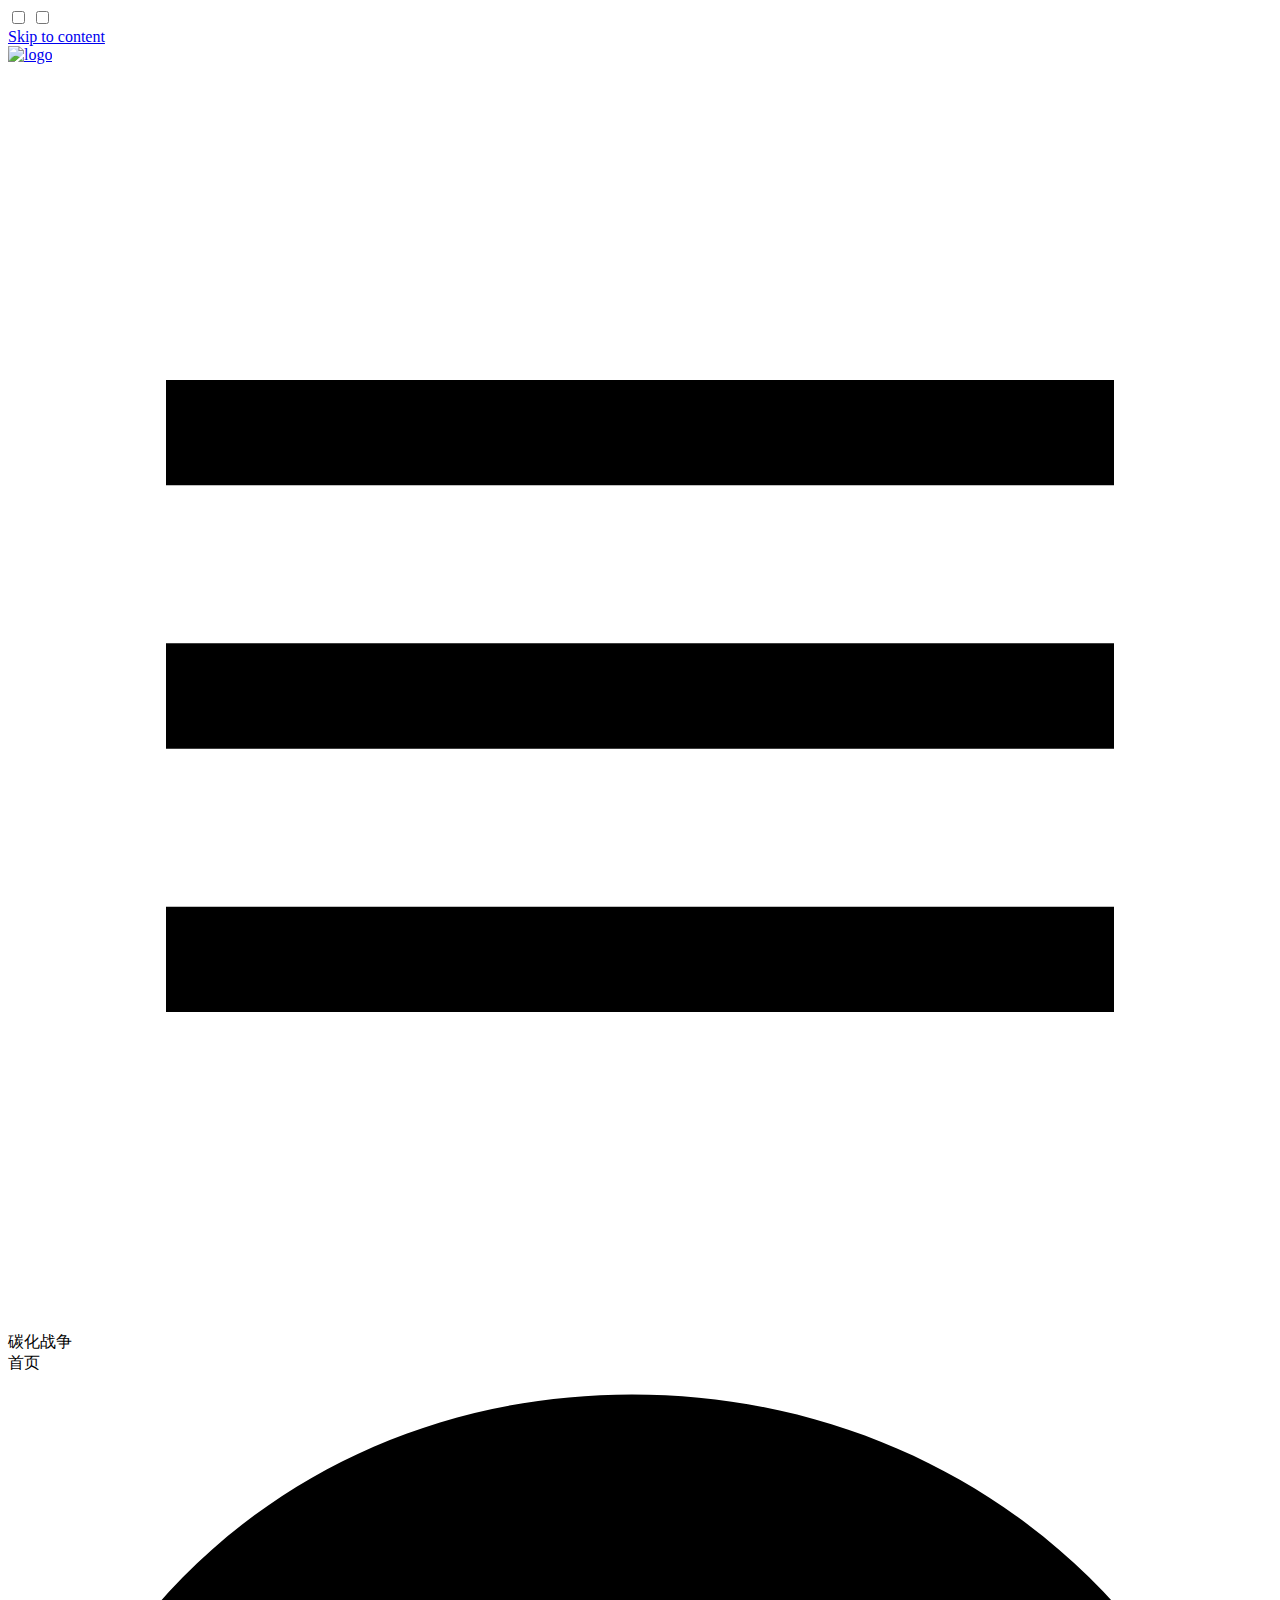
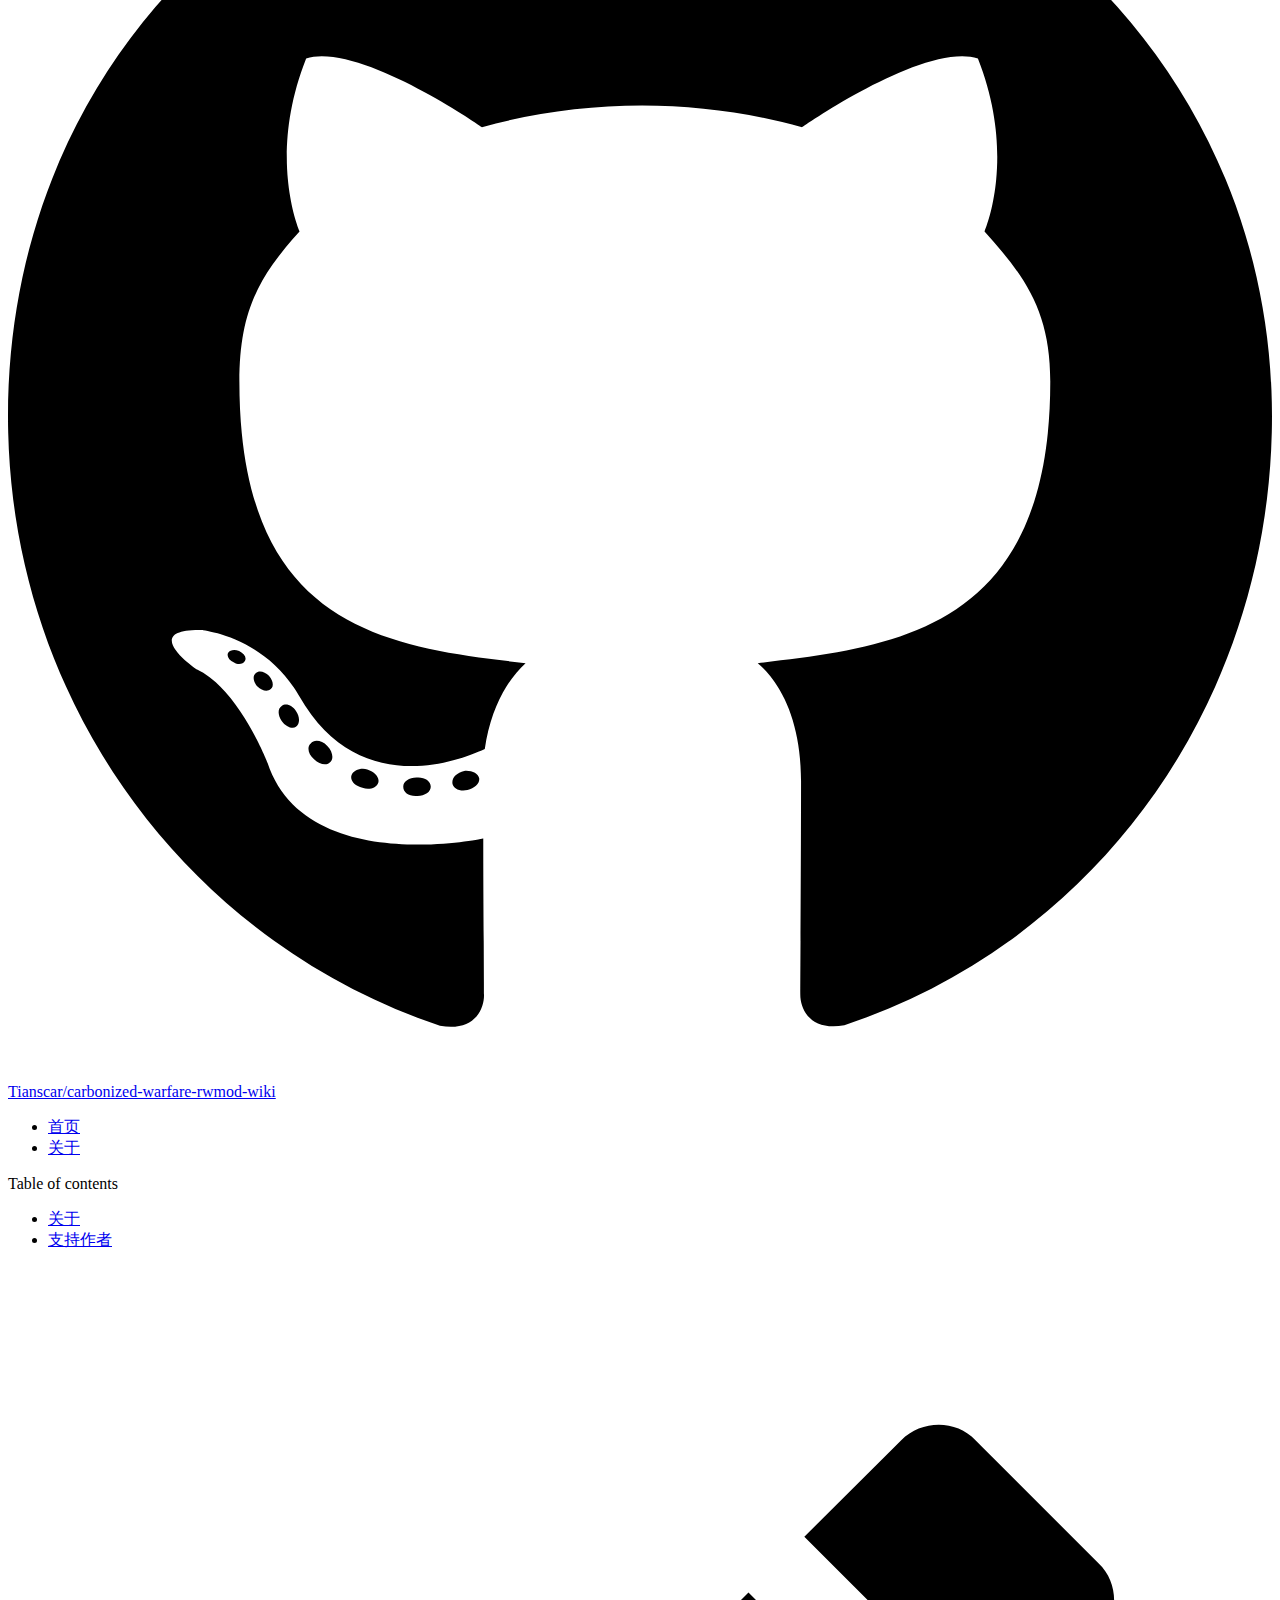
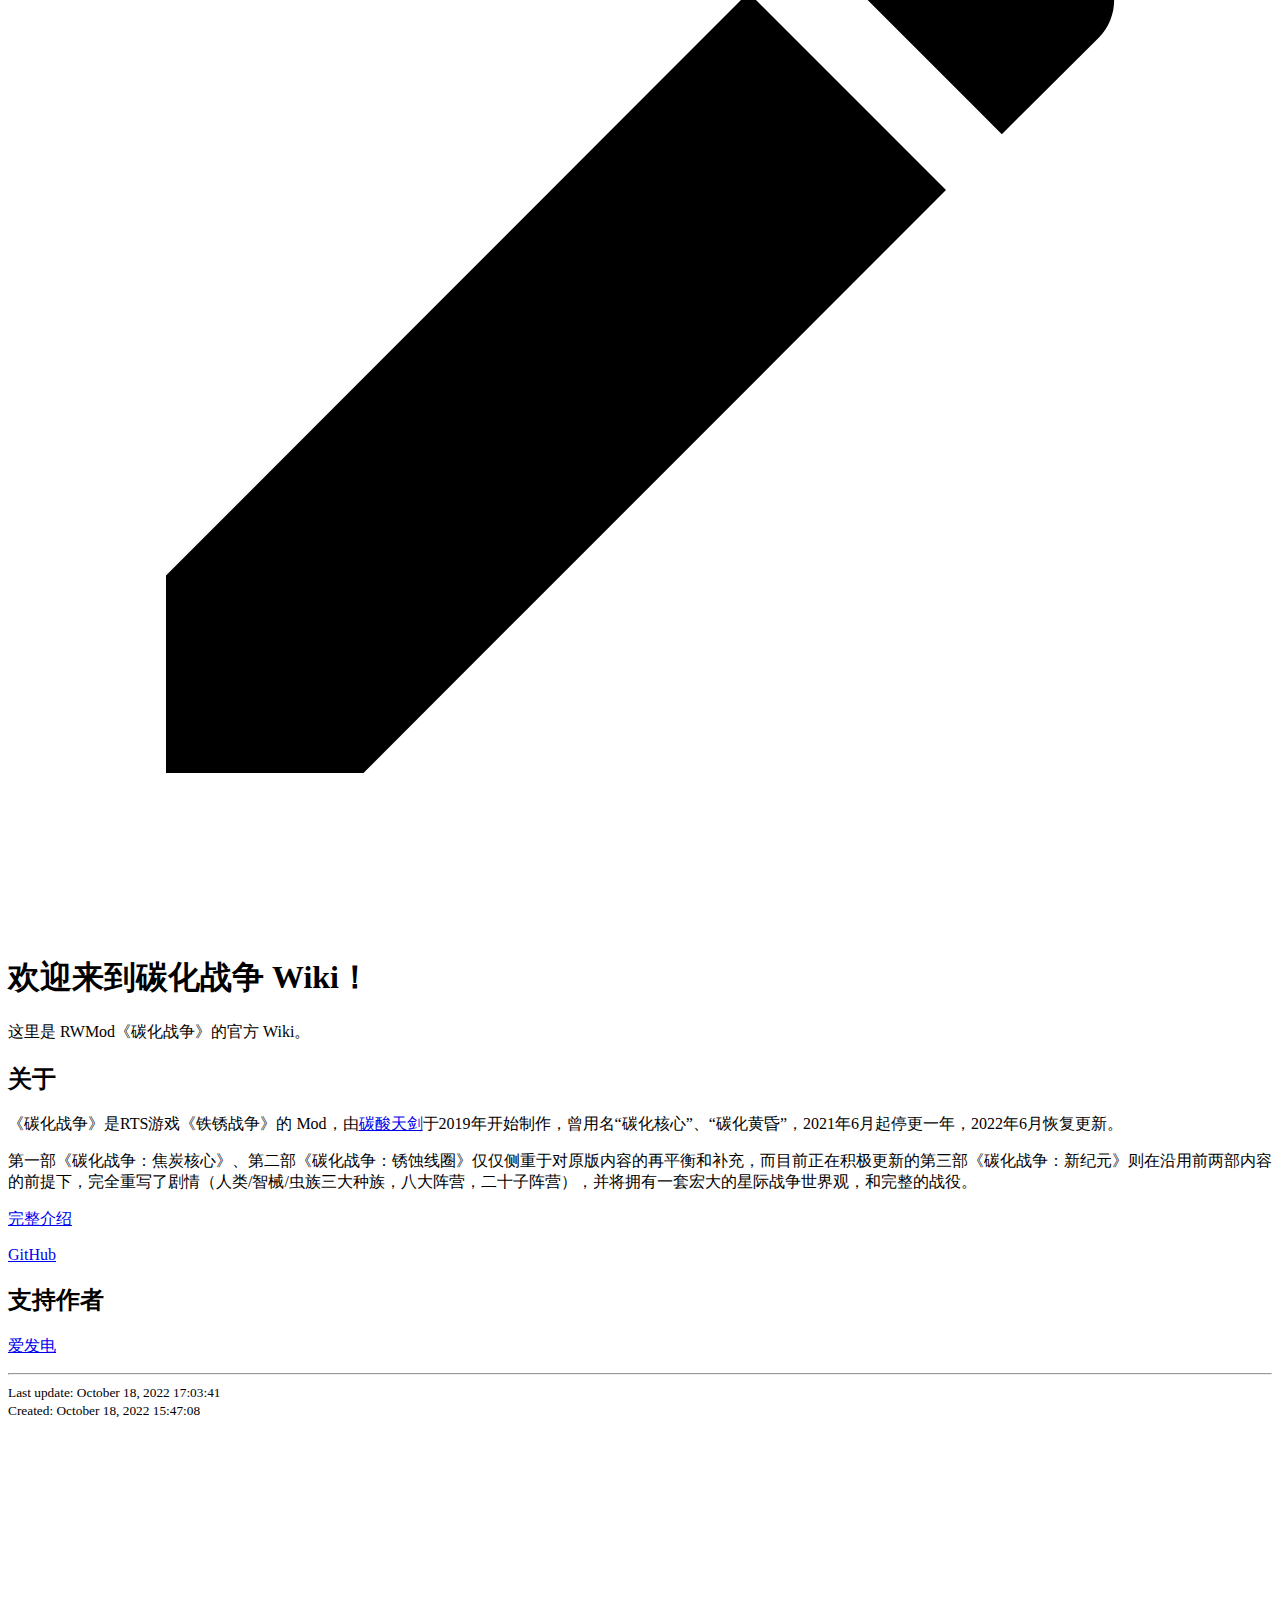
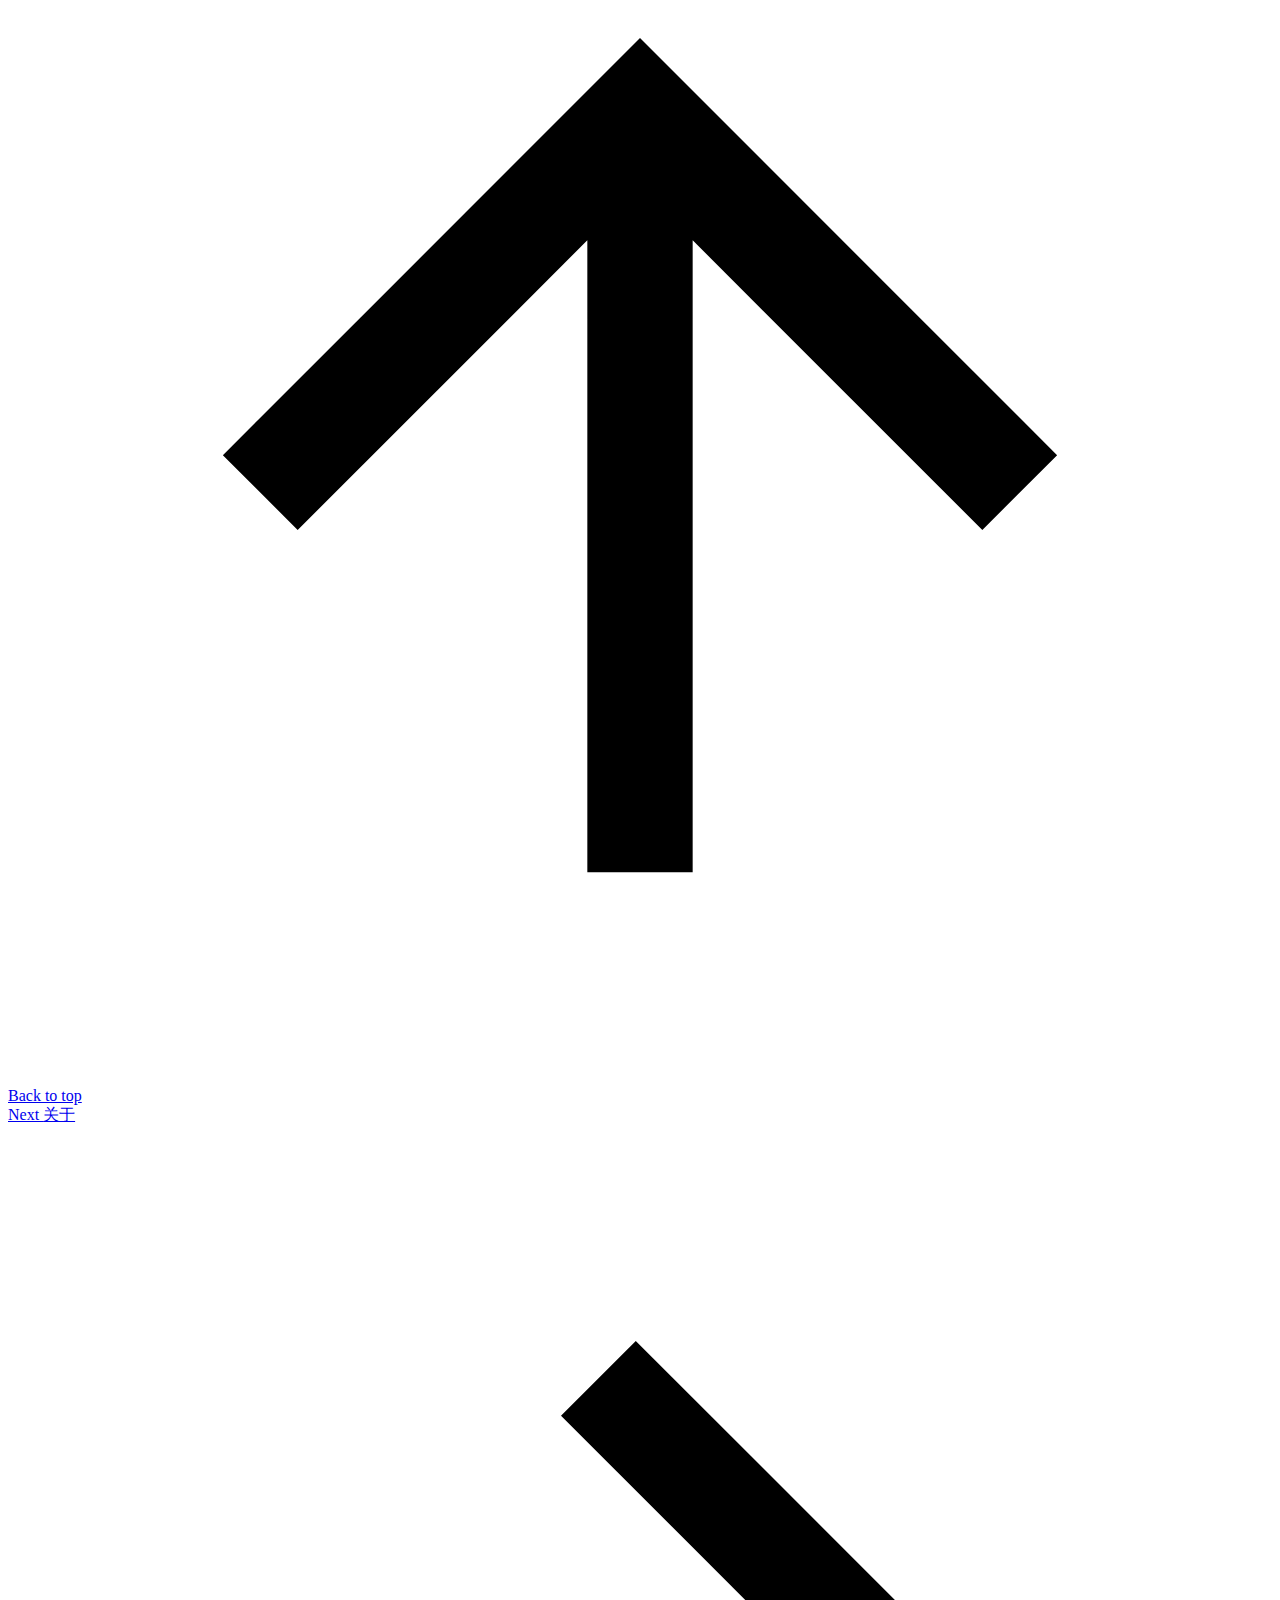
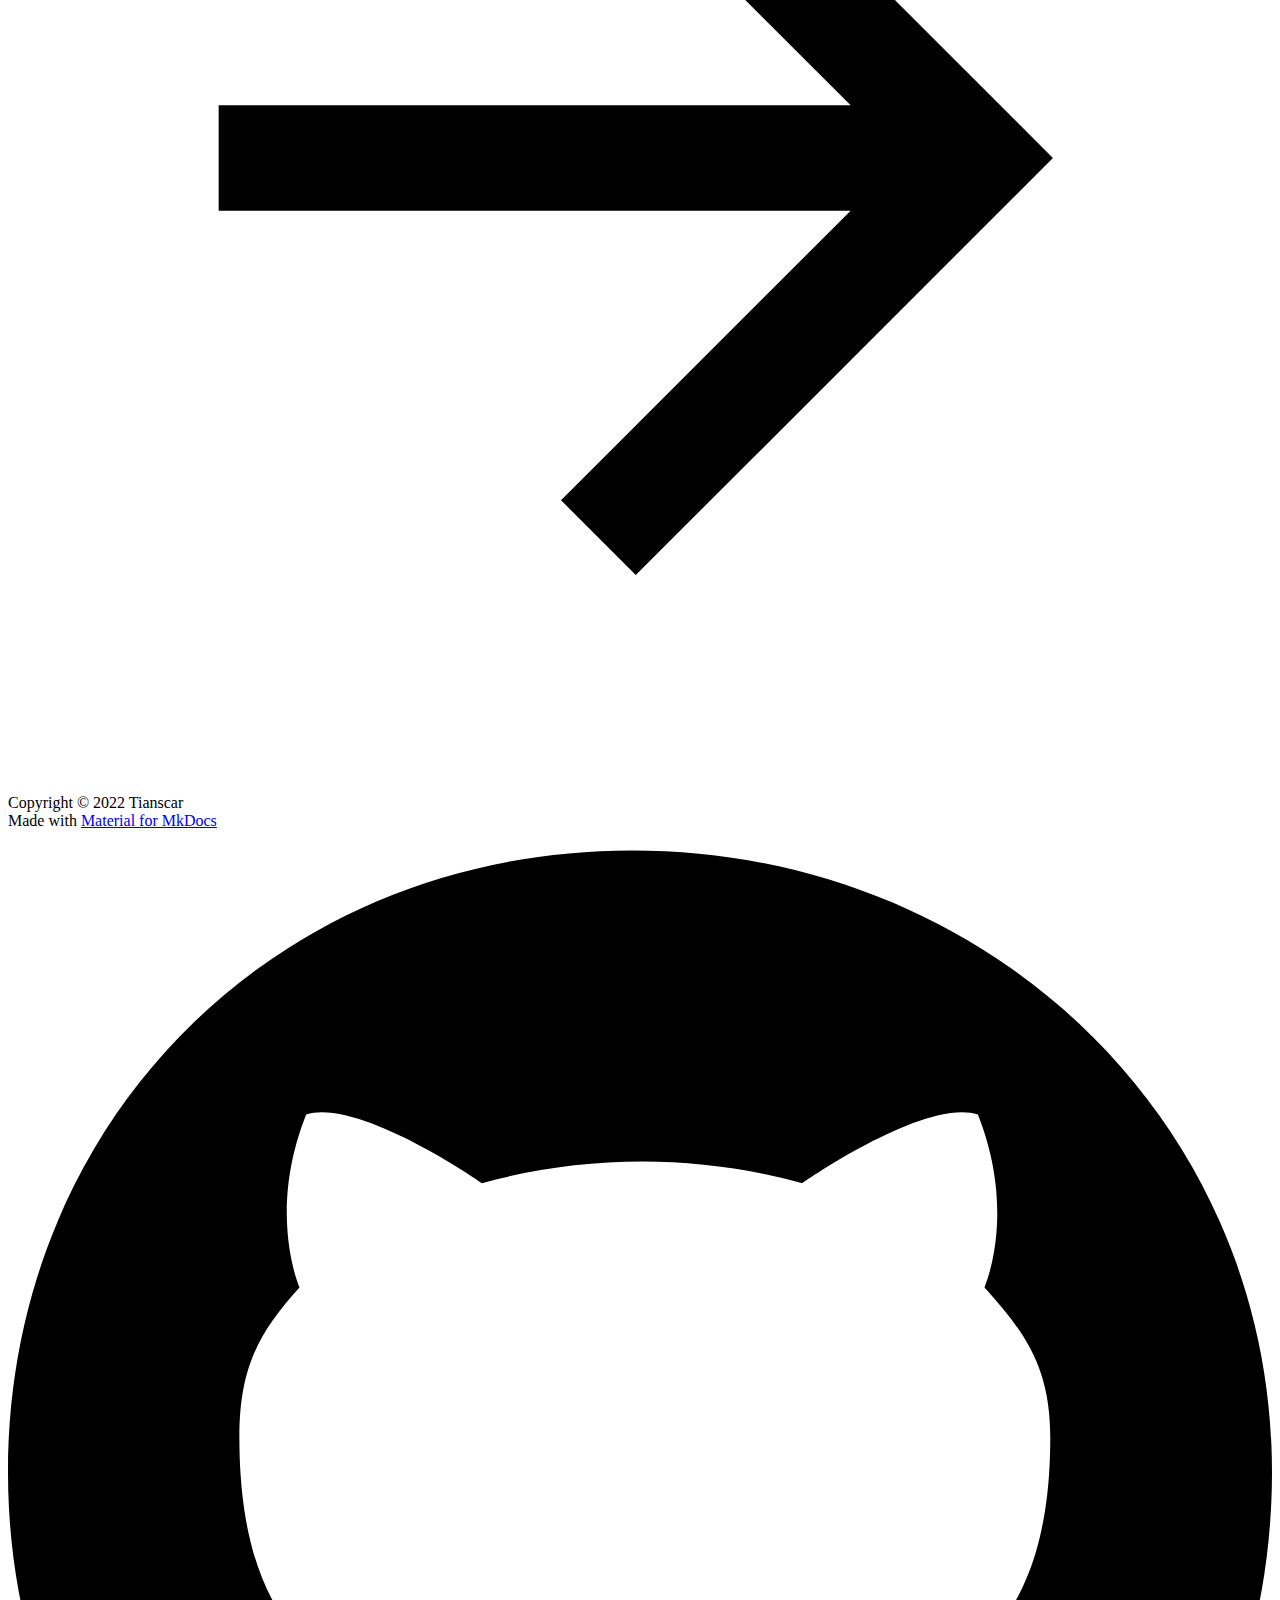
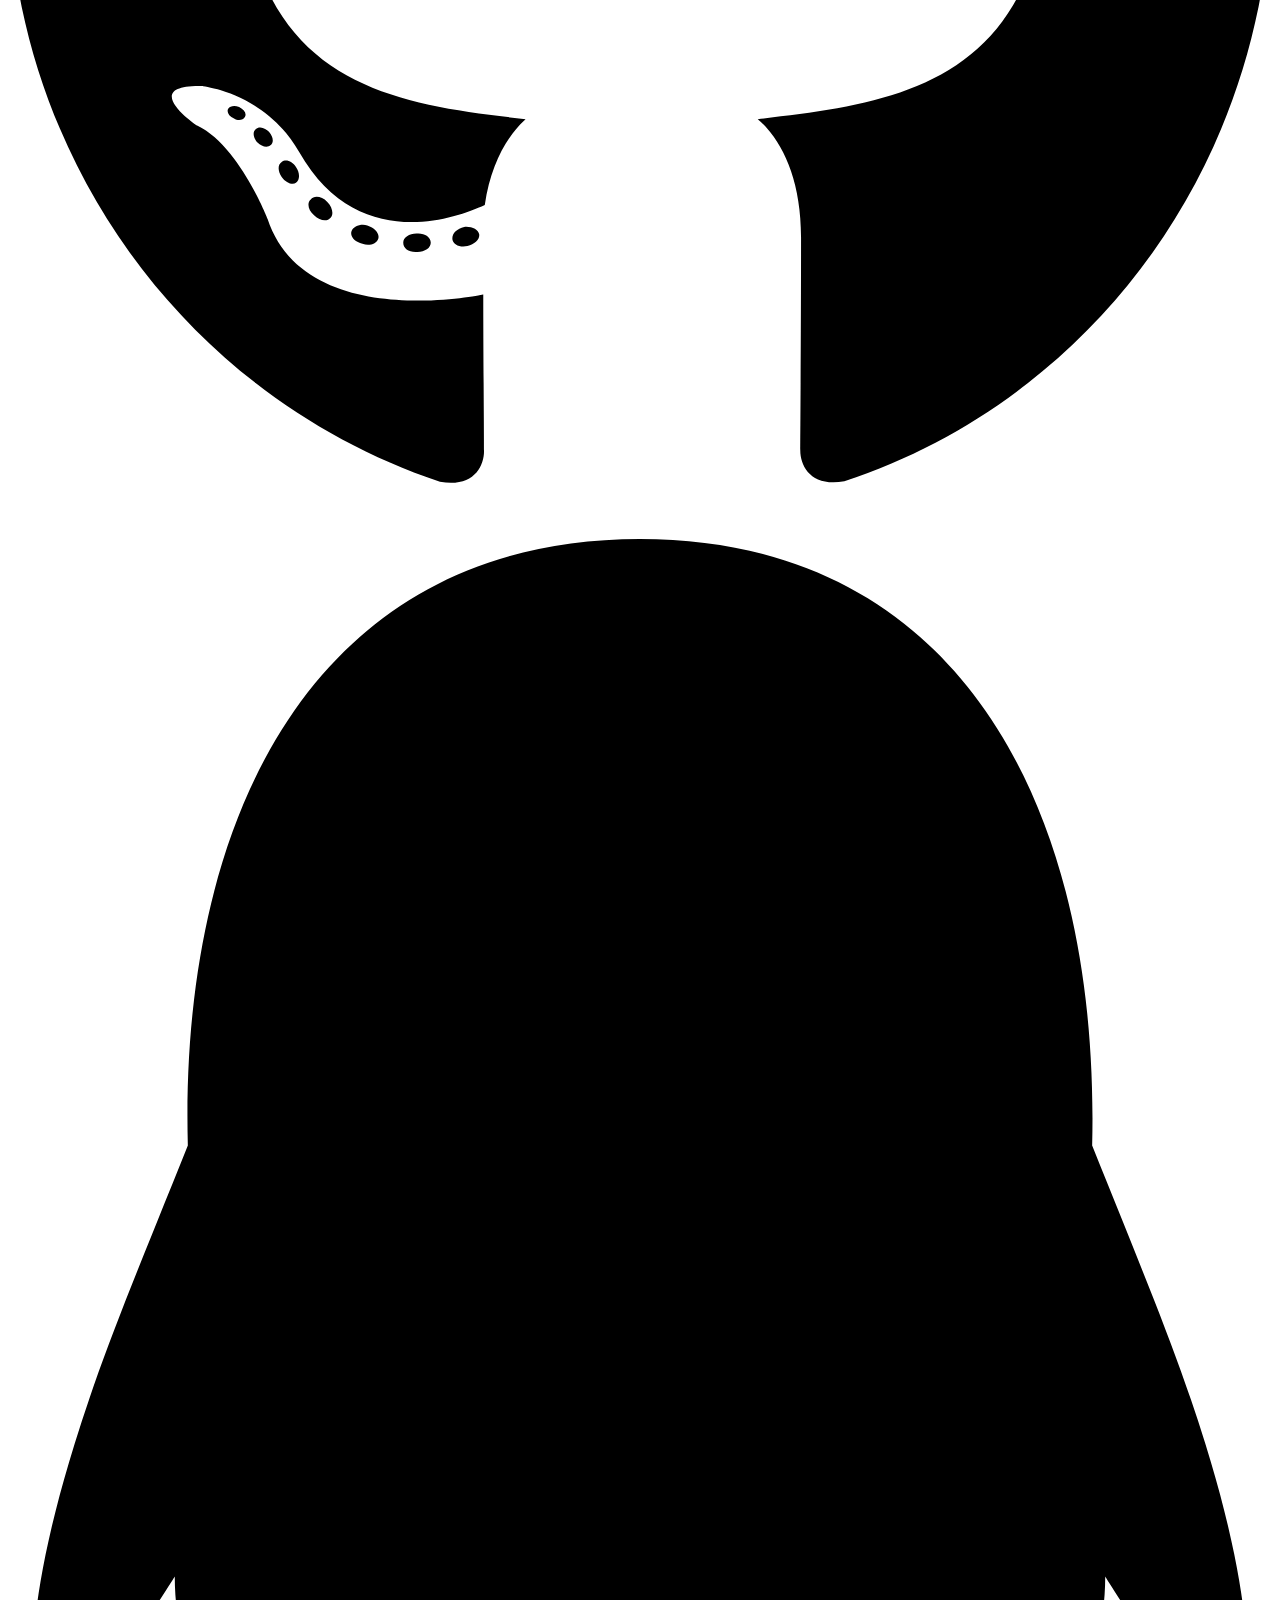
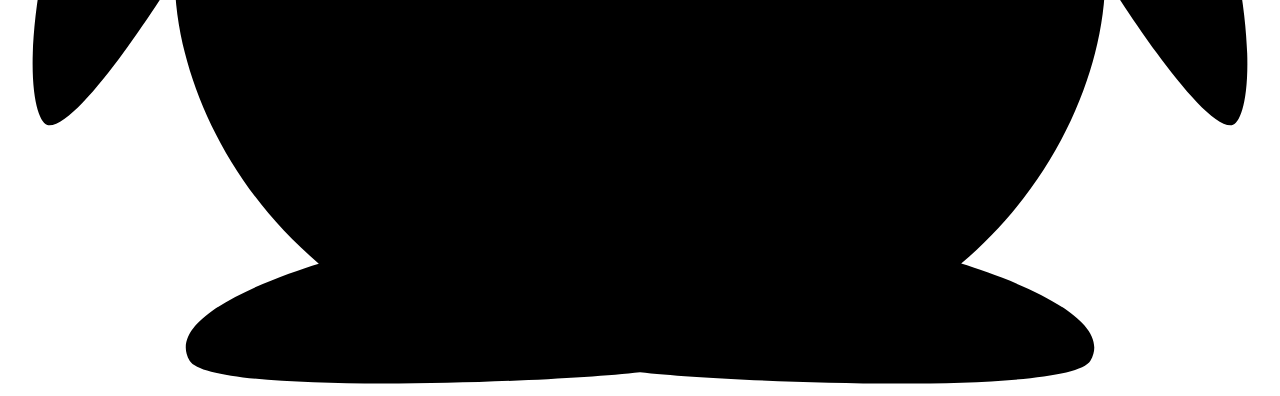
==== index.html @ 0dfe8126 "Deployed 9b740bb with MkDocs version: 1.4.0" ====
<!doctype html>
<html lang="en" class="no-js">
  <head>
    
      <meta charset="utf-8">
      <meta name="viewport" content="width=device-width,initial-scale=1">
      
      
      
        <link rel="canonical" href="https://carbonizedwf.tianscar.com/">
      
      <link rel="icon" href="img/favicon.png">
      <meta name="generator" content="mkdocs-1.4.0, mkdocs-material-8.2.5">
    
    
      
        <title>碳化战争</title>
      
    
    
      <link rel="stylesheet" href="assets/stylesheets/main.2d9f7617.min.css">
      
        
        <link rel="stylesheet" href="assets/stylesheets/palette.e6a45f82.min.css">
        
      
    
    
    
      
        
        
        <link rel="preconnect" href="https://fonts.gstatic.com" crossorigin>
        <link rel="stylesheet" href="https://fonts.googleapis.com/css?family=Roboto:300,300i,400,400i,700,700i%7CRoboto+Mono:400,400i,700,700i&display=fallback">
        <style>:root{--md-text-font:"Roboto";--md-code-font:"Roboto Mono"}</style>
      
    
    
      <link rel="stylesheet" href="stylesheets/extra.css">
    
    <script>__md_scope=new URL(".",location),__md_get=(e,_=localStorage,t=__md_scope)=>JSON.parse(_.getItem(t.pathname+"."+e)),__md_set=(e,_,t=localStorage,a=__md_scope)=>{try{t.setItem(a.pathname+"."+e,JSON.stringify(_))}catch(e){}}</script>
    
      

    
    
  </head>
  
  
    
    
    
    
    
    <body dir="ltr" data-md-color-scheme="default" data-md-color-primary="" data-md-color-accent="">
  
    
    
    <input class="md-toggle" data-md-toggle="drawer" type="checkbox" id="__drawer" autocomplete="off">
    <input class="md-toggle" data-md-toggle="search" type="checkbox" id="__search" autocomplete="off">
    <label class="md-overlay" for="__drawer"></label>
    <div data-md-component="skip">
      
        
        <a href="#wiki" class="md-skip">
          Skip to content
        </a>
      
    </div>
    <div data-md-component="announce">
      
    </div>
    
    
      

<header class="md-header" data-md-component="header">
  <nav class="md-header__inner md-grid" aria-label="Header">
    <a href="." title="碳化战争" class="md-header__button md-logo" aria-label="碳化战争" data-md-component="logo">
      
  <img src="img/favicon.png" alt="logo">

    </a>
    <label class="md-header__button md-icon" for="__drawer">
      <svg xmlns="http://www.w3.org/2000/svg" viewBox="0 0 24 24"><path d="M3 6h18v2H3V6m0 5h18v2H3v-2m0 5h18v2H3v-2z"/></svg>
    </label>
    <div class="md-header__title" data-md-component="header-title">
      <div class="md-header__ellipsis">
        <div class="md-header__topic">
          <span class="md-ellipsis">
            碳化战争
          </span>
        </div>
        <div class="md-header__topic" data-md-component="header-topic">
          <span class="md-ellipsis">
            
              首页
            
          </span>
        </div>
      </div>
    </div>
    
    
    
    
      <div class="md-header__source">
        <a href="https://github.com/Tianscar/carbonized-warfare-rwmod-wiki" title="Go to repository" class="md-source" data-md-component="source">
  <div class="md-source__icon md-icon">
    
    <svg xmlns="http://www.w3.org/2000/svg" viewBox="0 0 496 512"><!--! Font Awesome Free 6.0.0 by @fontawesome - https://fontawesome.com License - https://fontawesome.com/license/free (Icons: CC BY 4.0, Fonts: SIL OFL 1.1, Code: MIT License) Copyright 2022 Fonticons, Inc.--><path d="M165.9 397.4c0 2-2.3 3.6-5.2 3.6-3.3.3-5.6-1.3-5.6-3.6 0-2 2.3-3.6 5.2-3.6 3-.3 5.6 1.3 5.6 3.6zm-31.1-4.5c-.7 2 1.3 4.3 4.3 4.9 2.6 1 5.6 0 6.2-2s-1.3-4.3-4.3-5.2c-2.6-.7-5.5.3-6.2 2.3zm44.2-1.7c-2.9.7-4.9 2.6-4.6 4.9.3 2 2.9 3.3 5.9 2.6 2.9-.7 4.9-2.6 4.6-4.6-.3-1.9-3-3.2-5.9-2.9zM244.8 8C106.1 8 0 113.3 0 252c0 110.9 69.8 205.8 169.5 239.2 12.8 2.3 17.3-5.6 17.3-12.1 0-6.2-.3-40.4-.3-61.4 0 0-70 15-84.7-29.8 0 0-11.4-29.1-27.8-36.6 0 0-22.9-15.7 1.6-15.4 0 0 24.9 2 38.6 25.8 21.9 38.6 58.6 27.5 72.9 20.9 2.3-16 8.8-27.1 16-33.7-55.9-6.2-112.3-14.3-112.3-110.5 0-27.5 7.6-41.3 23.6-58.9-2.6-6.5-11.1-33.3 2.6-67.9 20.9-6.5 69 27 69 27 20-5.6 41.5-8.5 62.8-8.5s42.8 2.9 62.8 8.5c0 0 48.1-33.6 69-27 13.7 34.7 5.2 61.4 2.6 67.9 16 17.7 25.8 31.5 25.8 58.9 0 96.5-58.9 104.2-114.8 110.5 9.2 7.9 17 22.9 17 46.4 0 33.7-.3 75.4-.3 83.6 0 6.5 4.6 14.4 17.3 12.1C428.2 457.8 496 362.9 496 252 496 113.3 383.5 8 244.8 8zM97.2 352.9c-1.3 1-1 3.3.7 5.2 1.6 1.6 3.9 2.3 5.2 1 1.3-1 1-3.3-.7-5.2-1.6-1.6-3.9-2.3-5.2-1zm-10.8-8.1c-.7 1.3.3 2.9 2.3 3.9 1.6 1 3.6.7 4.3-.7.7-1.3-.3-2.9-2.3-3.9-2-.6-3.6-.3-4.3.7zm32.4 35.6c-1.6 1.3-1 4.3 1.3 6.2 2.3 2.3 5.2 2.6 6.5 1 1.3-1.3.7-4.3-1.3-6.2-2.2-2.3-5.2-2.6-6.5-1zm-11.4-14.7c-1.6 1-1.6 3.6 0 5.9 1.6 2.3 4.3 3.3 5.6 2.3 1.6-1.3 1.6-3.9 0-6.2-1.4-2.3-4-3.3-5.6-2z"/></svg>
  </div>
  <div class="md-source__repository">
    Tianscar/carbonized-warfare-rwmod-wiki
  </div>
</a>
      </div>
    
  </nav>
  
</header>
    
    <div class="md-container" data-md-component="container">
      
      
        
          
            
<nav class="md-tabs" aria-label="Tabs" data-md-component="tabs">
  <div class="md-tabs__inner md-grid">
    <ul class="md-tabs__list">
      
        
  
  
    
  


  <li class="md-tabs__item">
    <a href="." class="md-tabs__link md-tabs__link--active">
      首页
    </a>
  </li>

      
        
  
  


  <li class="md-tabs__item">
    <a href="about/" class="md-tabs__link">
      关于
    </a>
  </li>

      
    </ul>
  </div>
</nav>
          
        
      
      <main class="md-main" data-md-component="main">
        <div class="md-main__inner md-grid">
          
            
              
                
              
              <div class="md-sidebar md-sidebar--primary" data-md-component="sidebar" data-md-type="navigation" hidden>
                <div class="md-sidebar__scrollwrap">
                  <div class="md-sidebar__inner">
                    

  


<nav class="md-nav md-nav--primary md-nav--lifted" aria-label="Navigation" data-md-level="0">
  <label class="md-nav__title" for="__drawer">
    <a href="." title="碳化战争" class="md-nav__button md-logo" aria-label="碳化战争" data-md-component="logo">
      
  <img src="img/favicon.png" alt="logo">

    </a>
    碳化战争
  </label>
  
    <div class="md-nav__source">
      <a href="https://github.com/Tianscar/carbonized-warfare-rwmod-wiki" title="Go to repository" class="md-source" data-md-component="source">
  <div class="md-source__icon md-icon">
    
    <svg xmlns="http://www.w3.org/2000/svg" viewBox="0 0 496 512"><!--! Font Awesome Free 6.0.0 by @fontawesome - https://fontawesome.com License - https://fontawesome.com/license/free (Icons: CC BY 4.0, Fonts: SIL OFL 1.1, Code: MIT License) Copyright 2022 Fonticons, Inc.--><path d="M165.9 397.4c0 2-2.3 3.6-5.2 3.6-3.3.3-5.6-1.3-5.6-3.6 0-2 2.3-3.6 5.2-3.6 3-.3 5.6 1.3 5.6 3.6zm-31.1-4.5c-.7 2 1.3 4.3 4.3 4.9 2.6 1 5.6 0 6.2-2s-1.3-4.3-4.3-5.2c-2.6-.7-5.5.3-6.2 2.3zm44.2-1.7c-2.9.7-4.9 2.6-4.6 4.9.3 2 2.9 3.3 5.9 2.6 2.9-.7 4.9-2.6 4.6-4.6-.3-1.9-3-3.2-5.9-2.9zM244.8 8C106.1 8 0 113.3 0 252c0 110.9 69.8 205.8 169.5 239.2 12.8 2.3 17.3-5.6 17.3-12.1 0-6.2-.3-40.4-.3-61.4 0 0-70 15-84.7-29.8 0 0-11.4-29.1-27.8-36.6 0 0-22.9-15.7 1.6-15.4 0 0 24.9 2 38.6 25.8 21.9 38.6 58.6 27.5 72.9 20.9 2.3-16 8.8-27.1 16-33.7-55.9-6.2-112.3-14.3-112.3-110.5 0-27.5 7.6-41.3 23.6-58.9-2.6-6.5-11.1-33.3 2.6-67.9 20.9-6.5 69 27 69 27 20-5.6 41.5-8.5 62.8-8.5s42.8 2.9 62.8 8.5c0 0 48.1-33.6 69-27 13.7 34.7 5.2 61.4 2.6 67.9 16 17.7 25.8 31.5 25.8 58.9 0 96.5-58.9 104.2-114.8 110.5 9.2 7.9 17 22.9 17 46.4 0 33.7-.3 75.4-.3 83.6 0 6.5 4.6 14.4 17.3 12.1C428.2 457.8 496 362.9 496 252 496 113.3 383.5 8 244.8 8zM97.2 352.9c-1.3 1-1 3.3.7 5.2 1.6 1.6 3.9 2.3 5.2 1 1.3-1 1-3.3-.7-5.2-1.6-1.6-3.9-2.3-5.2-1zm-10.8-8.1c-.7 1.3.3 2.9 2.3 3.9 1.6 1 3.6.7 4.3-.7.7-1.3-.3-2.9-2.3-3.9-2-.6-3.6-.3-4.3.7zm32.4 35.6c-1.6 1.3-1 4.3 1.3 6.2 2.3 2.3 5.2 2.6 6.5 1 1.3-1.3.7-4.3-1.3-6.2-2.2-2.3-5.2-2.6-6.5-1zm-11.4-14.7c-1.6 1-1.6 3.6 0 5.9 1.6 2.3 4.3 3.3 5.6 2.3 1.6-1.3 1.6-3.9 0-6.2-1.4-2.3-4-3.3-5.6-2z"/></svg>
  </div>
  <div class="md-source__repository">
    Tianscar/carbonized-warfare-rwmod-wiki
  </div>
</a>
    </div>
  
  <ul class="md-nav__list" data-md-scrollfix>
    
      
      
      

  
  
    
  
  
    <li class="md-nav__item md-nav__item--active">
      
      <input class="md-nav__toggle md-toggle" data-md-toggle="toc" type="checkbox" id="__toc">
      
      
        
      
      
        <label class="md-nav__link md-nav__link--active" for="__toc">
          首页
          <span class="md-nav__icon md-icon"></span>
        </label>
      
      <a href="." class="md-nav__link md-nav__link--active">
        首页
      </a>
      
        

<nav class="md-nav md-nav--secondary" aria-label="Table of contents">
  
  
  
    
  
  
    <label class="md-nav__title" for="__toc">
      <span class="md-nav__icon md-icon"></span>
      Table of contents
    </label>
    <ul class="md-nav__list" data-md-component="toc" data-md-scrollfix>
      
        <li class="md-nav__item">
  <a href="#_1" class="md-nav__link">
    关于
  </a>
  
</li>
      
        <li class="md-nav__item">
  <a href="#_2" class="md-nav__link">
    支持作者
  </a>
  
</li>
      
    </ul>
  
</nav>
      
    </li>
  

    
      
      
      

  
  
  
    <li class="md-nav__item">
      <a href="about/" class="md-nav__link">
        关于
      </a>
    </li>
  

    
  </ul>
</nav>
                  </div>
                </div>
              </div>
            
            
              
                
              
              <div class="md-sidebar md-sidebar--secondary" data-md-component="sidebar" data-md-type="toc" >
                <div class="md-sidebar__scrollwrap">
                  <div class="md-sidebar__inner">
                    

<nav class="md-nav md-nav--secondary" aria-label="Table of contents">
  
  
  
    
  
  
    <label class="md-nav__title" for="__toc">
      <span class="md-nav__icon md-icon"></span>
      Table of contents
    </label>
    <ul class="md-nav__list" data-md-component="toc" data-md-scrollfix>
      
        <li class="md-nav__item">
  <a href="#_1" class="md-nav__link">
    关于
  </a>
  
</li>
      
        <li class="md-nav__item">
  <a href="#_2" class="md-nav__link">
    支持作者
  </a>
  
</li>
      
    </ul>
  
</nav>
                  </div>
                </div>
              </div>
            
          
          <div class="md-content" data-md-component="content">
            <article class="md-content__inner md-typeset">
              
                
<a href="https://github.com/Tianscar/carbonized-warfare-rwmod-wiki/edit/master/docs/index.md" title="Edit this page" class="md-content__button md-icon">
  <svg xmlns="http://www.w3.org/2000/svg" viewBox="0 0 24 24"><path d="M20.71 7.04c.39-.39.39-1.04 0-1.41l-2.34-2.34c-.37-.39-1.02-.39-1.41 0l-1.84 1.83 3.75 3.75M3 17.25V21h3.75L17.81 9.93l-3.75-3.75L3 17.25z"/></svg>
</a>



<h1 id="wiki">欢迎来到碳化战争 Wiki！</h1>
<p>这里是 RWMod《碳化战争》的官方 Wiki。</p>
<h2 id="_1">关于</h2>
<p>《碳化战争》是RTS游戏《铁锈战争》的 Mod，由<a href="https://github.com/Tianscar">碳酸天剑</a>于2019年开始制作，曾用名“碳化核心”、“碳化黄昏”，2021年6月起停更一年，2022年6月恢复更新。</p>
<p>第一部《碳化战争：焦炭核心》、第二部《碳化战争：锈蚀线圈》仅仅侧重于对原版内容的再平衡和补充，而目前正在积极更新的第三部《碳化战争：新纪元》则在沿用前两部内容的前提下，完全重写了剧情（人类/智械/虫族三大种族，八大阵营，二十子阵营），并将拥有一套宏大的星际战争世界观，和完整的战役。</p>
<p><a href="https://carbonizedwf.tianscar.com/about">完整介绍</a></p>
<p><a href="https://github.com/AnsdoShip/carbonized-warfare-rwmod">GitHub</a></p>
<h2 id="_2">支持作者</h2>
<p><a href="https://afdian.net/a/tianscar">爱发电</a></p>

  <hr>
<div class="md-source-file">
  <small>
    
      Last update:
      <span class="git-revision-date-localized-plugin git-revision-date-localized-plugin-datetime">October 18, 2022 17:03:41</span>
      
        <br>
        Created:
        <span class="git-revision-date-localized-plugin git-revision-date-localized-plugin-datetime">October 18, 2022 15:47:08</span>
      
    
  </small>
</div>

              
            </article>
          </div>
        </div>
        
          <a href="#" class="md-top md-icon" data-md-component="top" data-md-state="hidden">
            <svg xmlns="http://www.w3.org/2000/svg" viewBox="0 0 24 24"><path d="M13 20h-2V8l-5.5 5.5-1.42-1.42L12 4.16l7.92 7.92-1.42 1.42L13 8v12z"/></svg>
            Back to top
          </a>
        
      </main>
      
        <footer class="md-footer">
  
    <nav class="md-footer__inner md-grid" aria-label="Footer">
      
      
        
        <a href="about/" class="md-footer__link md-footer__link--next" aria-label="Next: 关于" rel="next">
          <div class="md-footer__title">
            <div class="md-ellipsis">
              <span class="md-footer__direction">
                Next
              </span>
              关于
            </div>
          </div>
          <div class="md-footer__button md-icon">
            <svg xmlns="http://www.w3.org/2000/svg" viewBox="0 0 24 24"><path d="M4 11v2h12l-5.5 5.5 1.42 1.42L19.84 12l-7.92-7.92L10.5 5.5 16 11H4z"/></svg>
          </div>
        </a>
      
    </nav>
  
  <div class="md-footer-meta md-typeset">
    <div class="md-footer-meta__inner md-grid">
      <div class="md-copyright">
  
    <div class="md-copyright__highlight">
      Copyright &copy; 2022 Tianscar
    </div>
  
  
    Made with
    <a href="https://squidfunk.github.io/mkdocs-material/" target="_blank" rel="noopener">
      Material for MkDocs
    </a>
  
</div>
      
        <div class="md-social">
  
    
    
      
      
    
    <a href="https://github.com/AnsdoShip/carbonized-warfare-rwmod" target="_blank" rel="noopener" title="github.com" class="md-social__link">
      <svg xmlns="http://www.w3.org/2000/svg" viewBox="0 0 496 512"><!--! Font Awesome Free 6.0.0 by @fontawesome - https://fontawesome.com License - https://fontawesome.com/license/free (Icons: CC BY 4.0, Fonts: SIL OFL 1.1, Code: MIT License) Copyright 2022 Fonticons, Inc.--><path d="M165.9 397.4c0 2-2.3 3.6-5.2 3.6-3.3.3-5.6-1.3-5.6-3.6 0-2 2.3-3.6 5.2-3.6 3-.3 5.6 1.3 5.6 3.6zm-31.1-4.5c-.7 2 1.3 4.3 4.3 4.9 2.6 1 5.6 0 6.2-2s-1.3-4.3-4.3-5.2c-2.6-.7-5.5.3-6.2 2.3zm44.2-1.7c-2.9.7-4.9 2.6-4.6 4.9.3 2 2.9 3.3 5.9 2.6 2.9-.7 4.9-2.6 4.6-4.6-.3-1.9-3-3.2-5.9-2.9zM244.8 8C106.1 8 0 113.3 0 252c0 110.9 69.8 205.8 169.5 239.2 12.8 2.3 17.3-5.6 17.3-12.1 0-6.2-.3-40.4-.3-61.4 0 0-70 15-84.7-29.8 0 0-11.4-29.1-27.8-36.6 0 0-22.9-15.7 1.6-15.4 0 0 24.9 2 38.6 25.8 21.9 38.6 58.6 27.5 72.9 20.9 2.3-16 8.8-27.1 16-33.7-55.9-6.2-112.3-14.3-112.3-110.5 0-27.5 7.6-41.3 23.6-58.9-2.6-6.5-11.1-33.3 2.6-67.9 20.9-6.5 69 27 69 27 20-5.6 41.5-8.5 62.8-8.5s42.8 2.9 62.8 8.5c0 0 48.1-33.6 69-27 13.7 34.7 5.2 61.4 2.6 67.9 16 17.7 25.8 31.5 25.8 58.9 0 96.5-58.9 104.2-114.8 110.5 9.2 7.9 17 22.9 17 46.4 0 33.7-.3 75.4-.3 83.6 0 6.5 4.6 14.4 17.3 12.1C428.2 457.8 496 362.9 496 252 496 113.3 383.5 8 244.8 8zM97.2 352.9c-1.3 1-1 3.3.7 5.2 1.6 1.6 3.9 2.3 5.2 1 1.3-1 1-3.3-.7-5.2-1.6-1.6-3.9-2.3-5.2-1zm-10.8-8.1c-.7 1.3.3 2.9 2.3 3.9 1.6 1 3.6.7 4.3-.7.7-1.3-.3-2.9-2.3-3.9-2-.6-3.6-.3-4.3.7zm32.4 35.6c-1.6 1.3-1 4.3 1.3 6.2 2.3 2.3 5.2 2.6 6.5 1 1.3-1.3.7-4.3-1.3-6.2-2.2-2.3-5.2-2.6-6.5-1zm-11.4-14.7c-1.6 1-1.6 3.6 0 5.9 1.6 2.3 4.3 3.3 5.6 2.3 1.6-1.3 1.6-3.9 0-6.2-1.4-2.3-4-3.3-5.6-2z"/></svg>
    </a>
  
    
    
      
      
    
    <a href="https://jq.qq.com/?_wv=1027&k=hBJ2q7ti" target="_blank" rel="noopener" title="jq.qq.com" class="md-social__link">
      <svg xmlns="http://www.w3.org/2000/svg" viewBox="0 0 448 512"><!--! Font Awesome Free 6.0.0 by @fontawesome - https://fontawesome.com License - https://fontawesome.com/license/free (Icons: CC BY 4.0, Fonts: SIL OFL 1.1, Code: MIT License) Copyright 2022 Fonticons, Inc.--><path d="M433.754 420.445c-11.526 1.393-44.86-52.741-44.86-52.741 0 31.345-16.136 72.247-51.051 101.786 16.842 5.192 54.843 19.167 45.803 34.421-7.316 12.343-125.51 7.881-159.632 4.037-34.122 3.844-152.316 8.306-159.632-4.037-9.045-15.25 28.918-29.214 45.783-34.415-34.92-29.539-51.059-70.445-51.059-101.792 0 0-33.334 54.134-44.859 52.741-5.37-.65-12.424-29.644 9.347-99.704 10.261-33.024 21.995-60.478 40.144-105.779C60.683 98.063 108.982.006 224 0c113.737.006 163.156 96.133 160.264 214.963 18.118 45.223 29.912 72.85 40.144 105.778 21.768 70.06 14.716 99.053 9.346 99.704z"/></svg>
    </a>
  
</div>
      
    </div>
  </div>
</footer>
      
    </div>
    <div class="md-dialog" data-md-component="dialog">
      <div class="md-dialog__inner md-typeset"></div>
    </div>
    <script id="__config" type="application/json">{"base": ".", "features": ["navigation.tabs", "navigation.expand", "navigation.indexes", "navigation.top"], "search": "assets/javascripts/workers/search.bd0b6b67.min.js", "translations": {"clipboard.copied": "Copied to clipboard", "clipboard.copy": "Copy to clipboard", "search.config.lang": "en", "search.config.pipeline": "trimmer, stopWordFilter", "search.config.separator": "[\\s\\-]+", "search.placeholder": "Search", "search.result.more.one": "1 more on this page", "search.result.more.other": "# more on this page", "search.result.none": "No matching documents", "search.result.one": "1 matching document", "search.result.other": "# matching documents", "search.result.placeholder": "Type to start searching", "search.result.term.missing": "Missing", "select.version.title": "Select version"}}</script>
    
    
      <script src="assets/javascripts/bundle.467223ff.min.js"></script>
      
    
  </body>
</html>
---- stylesheets/extra.css ----
* {
  --md-primary-fg-color:        darkred;
  --md-accent-fg-color:         red;
}
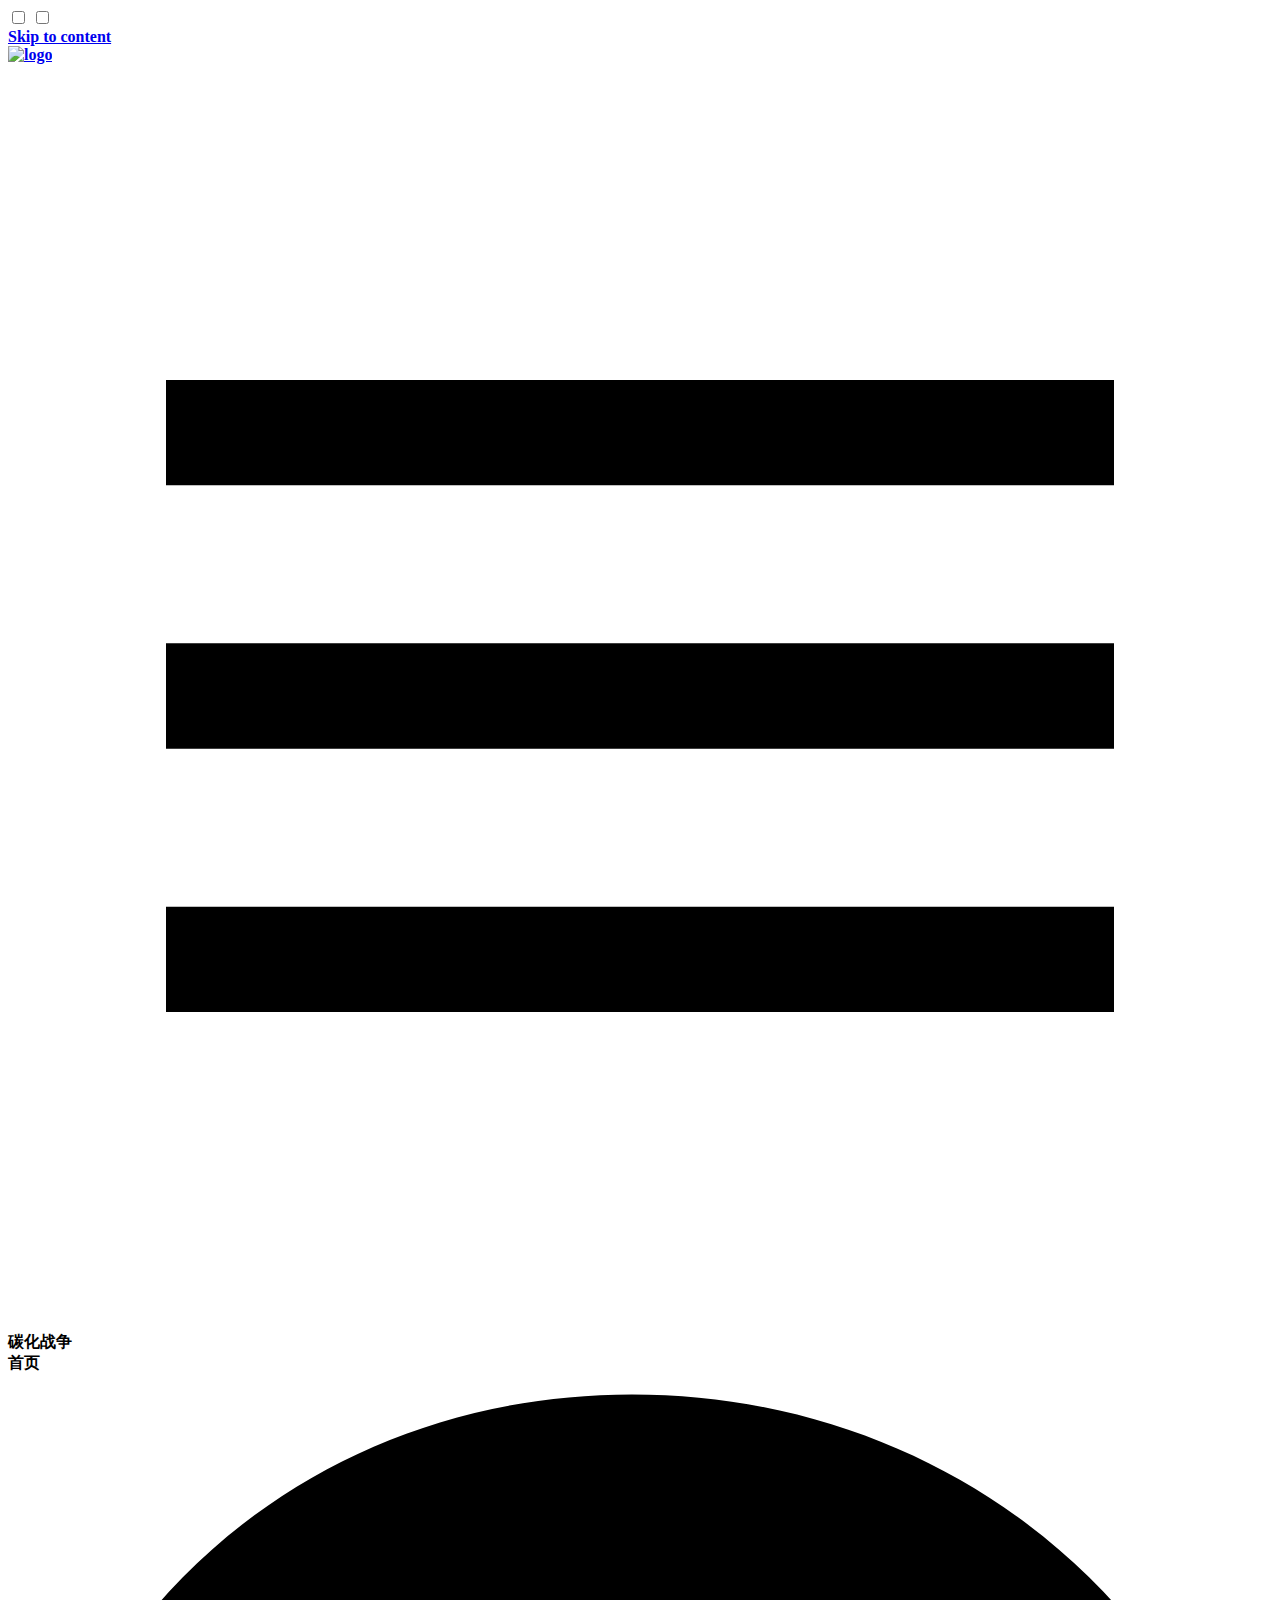
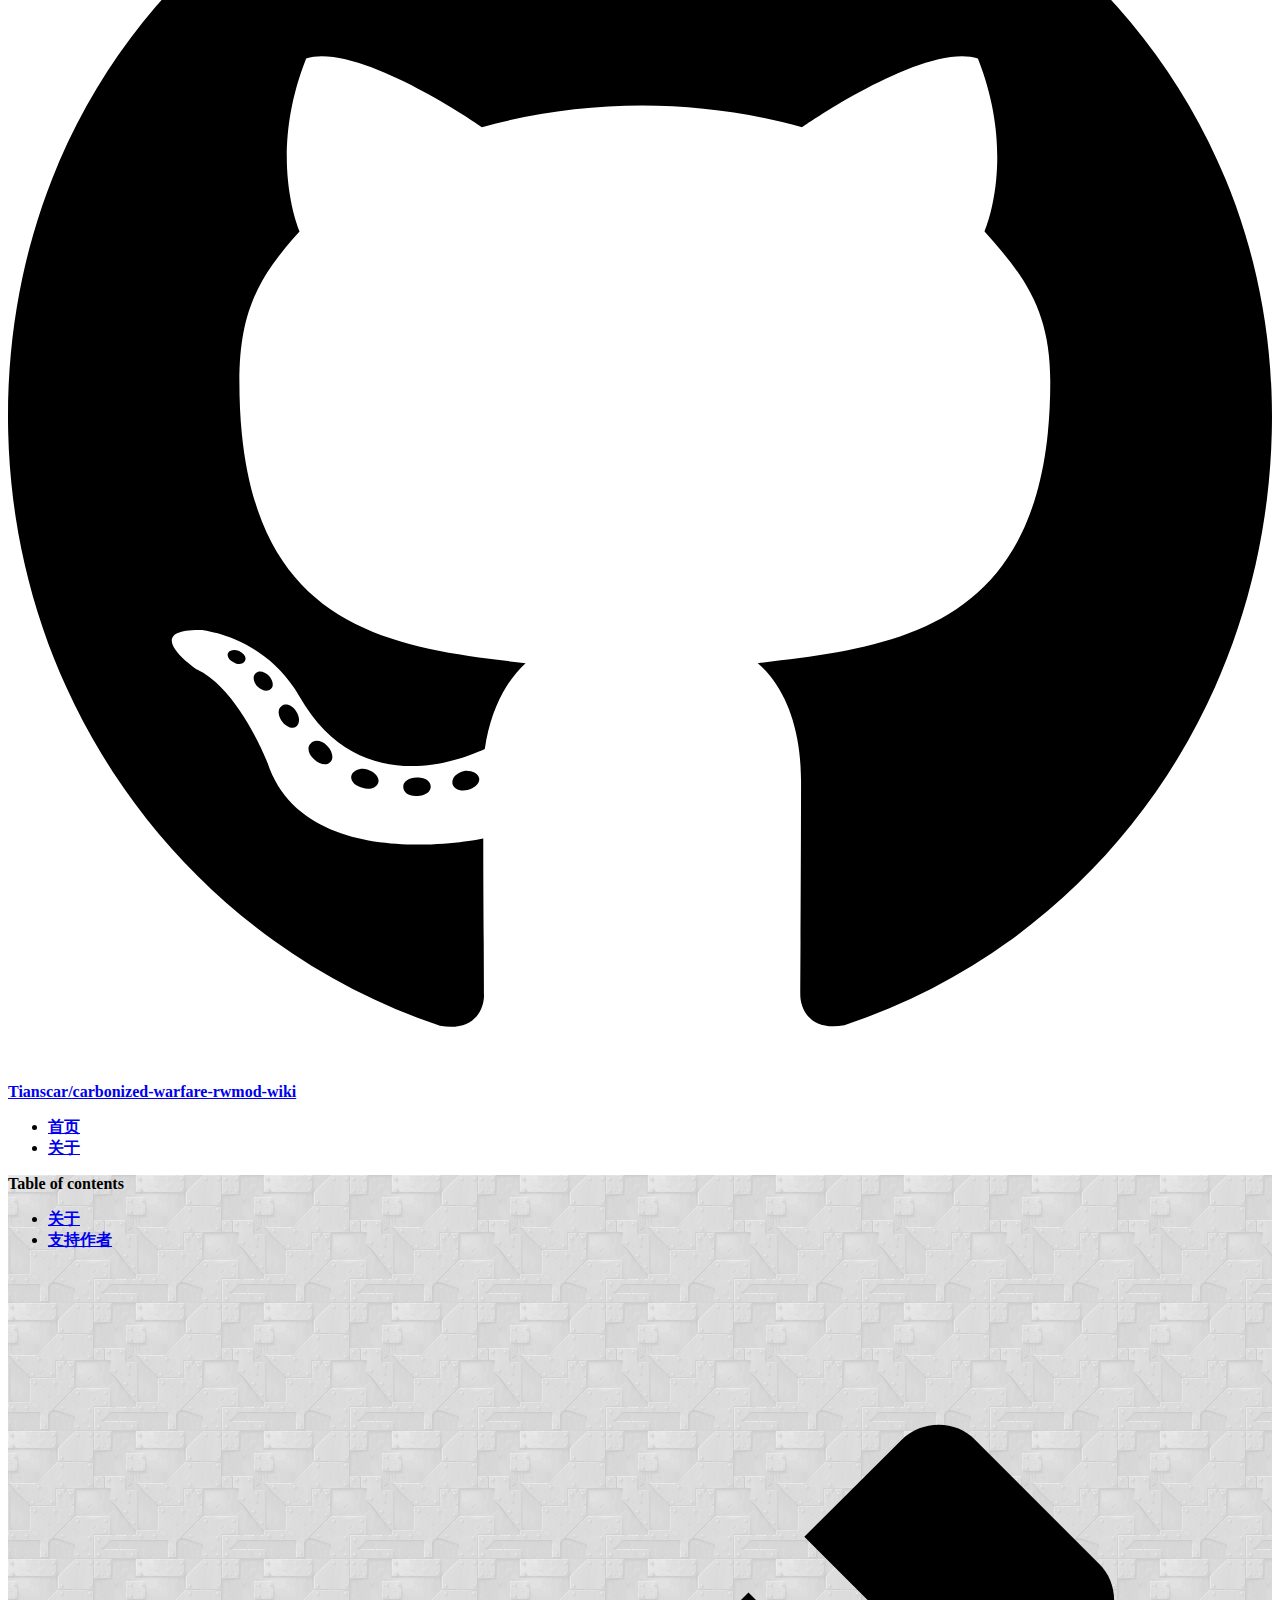
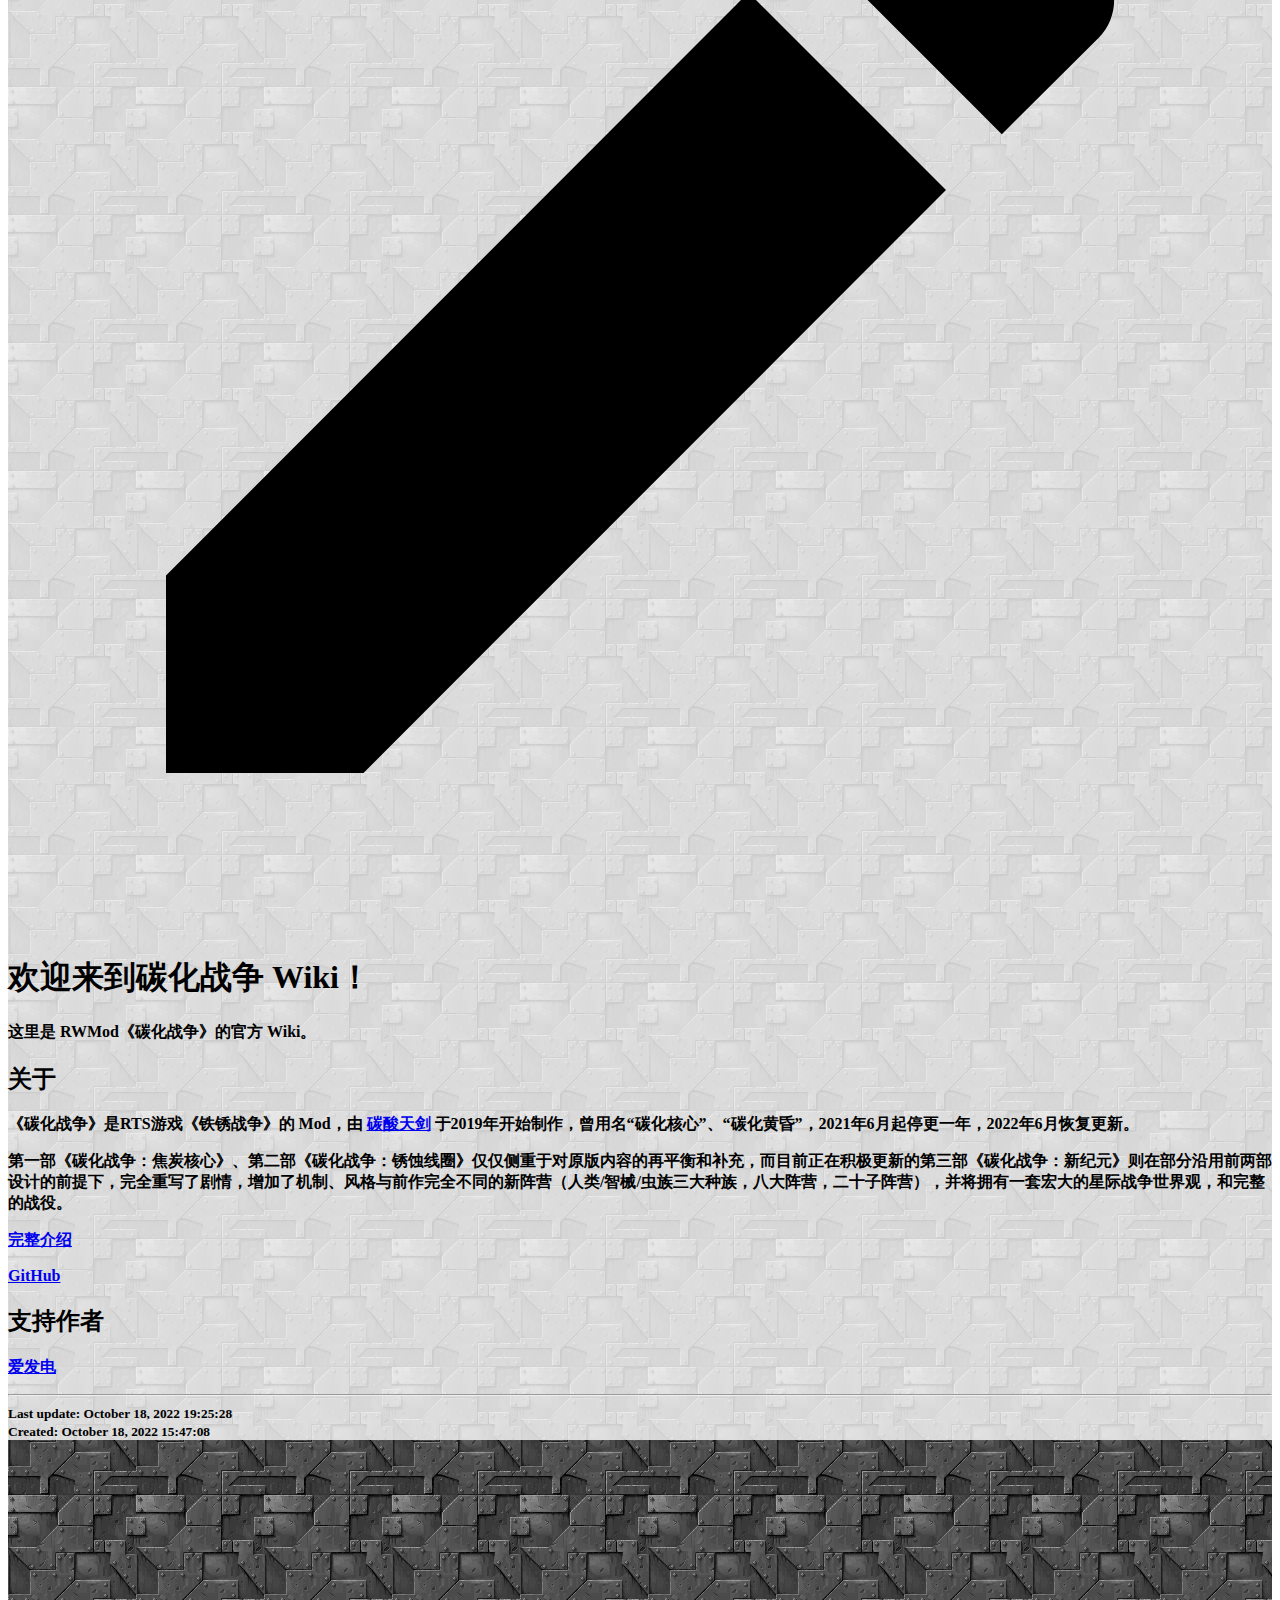
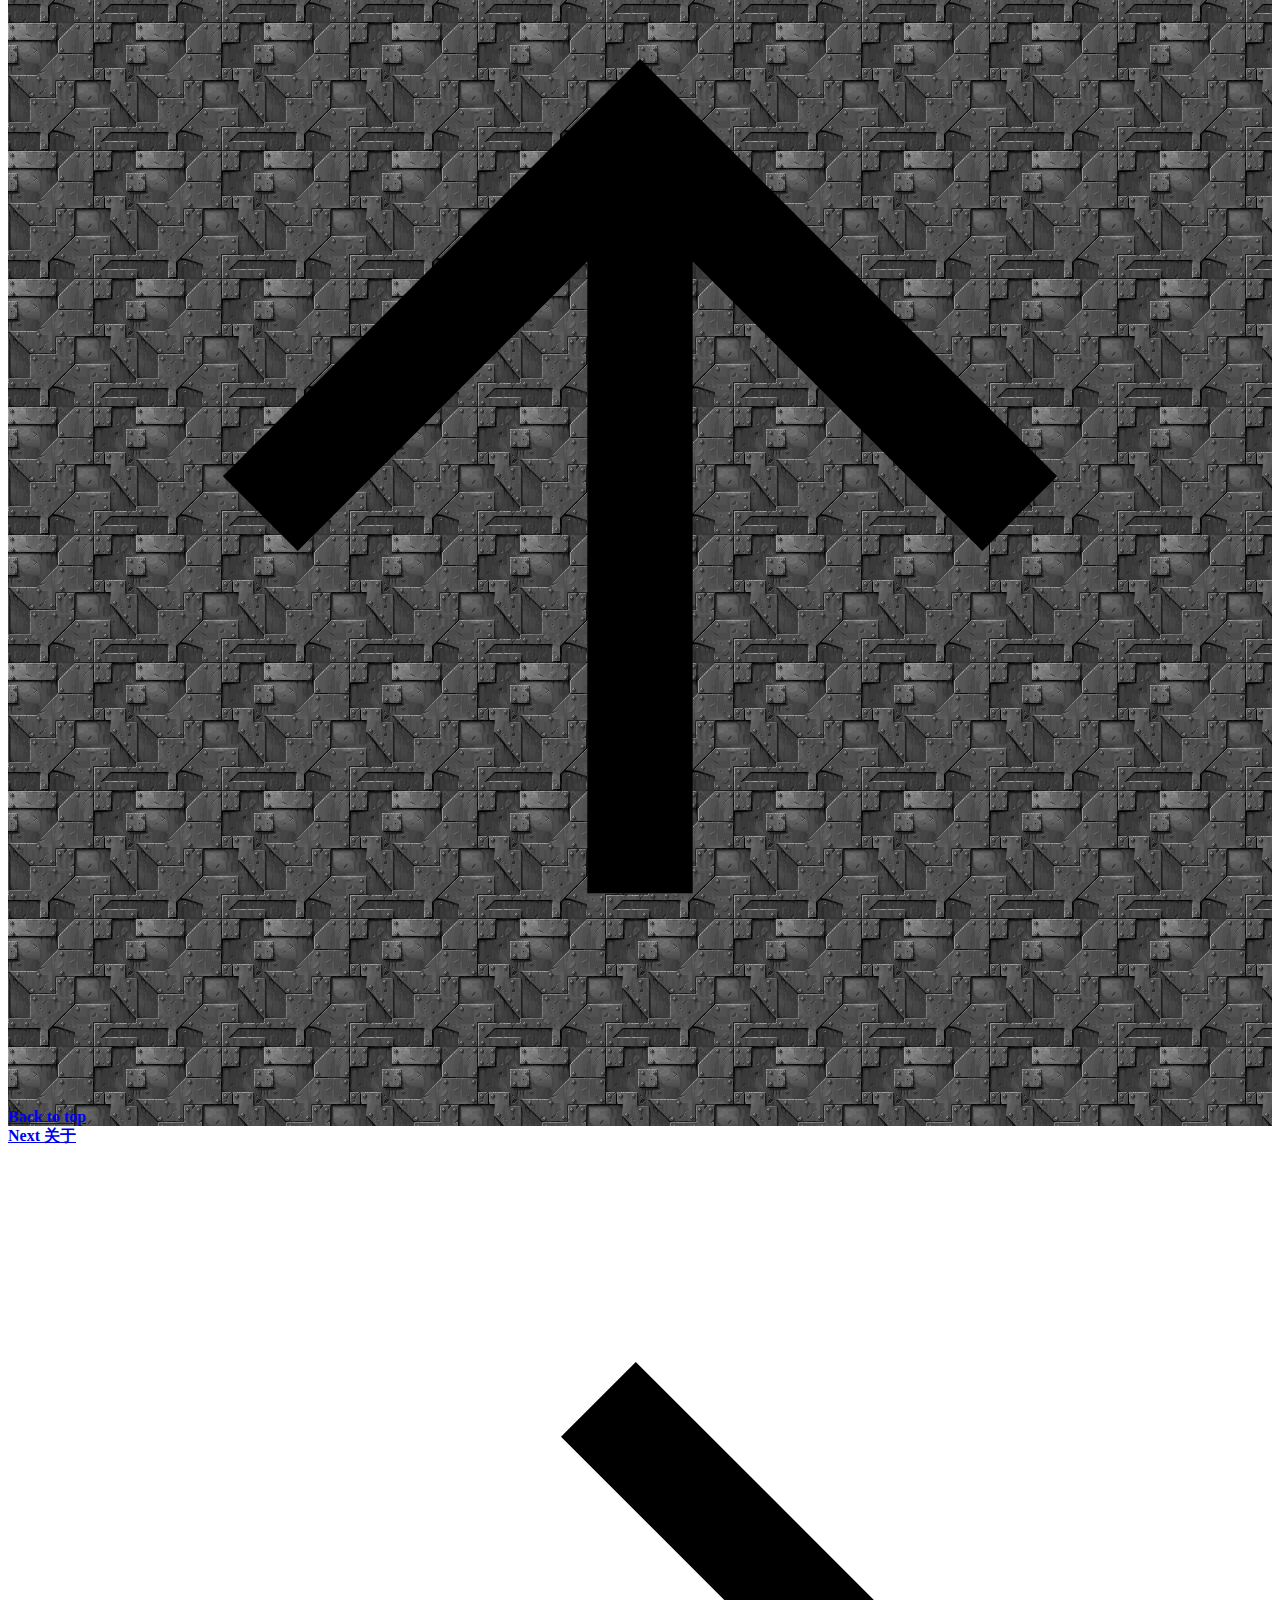
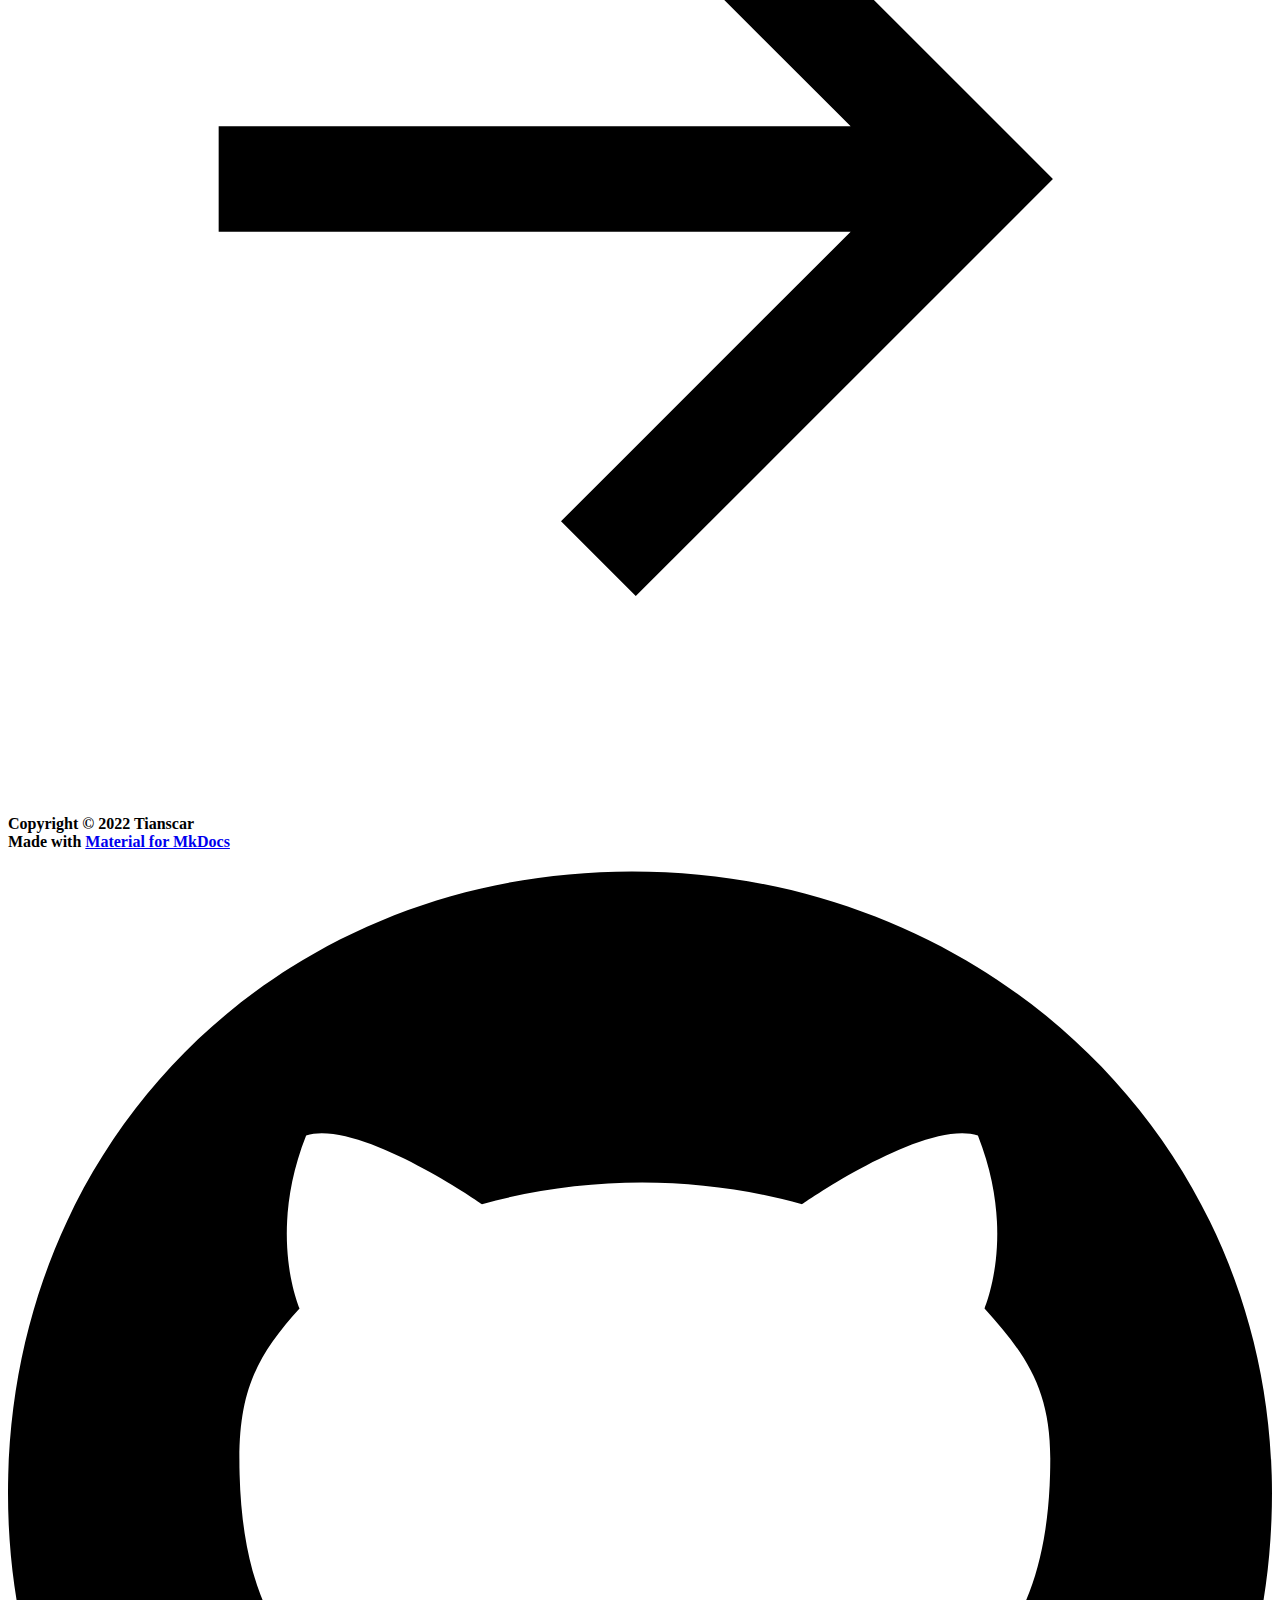
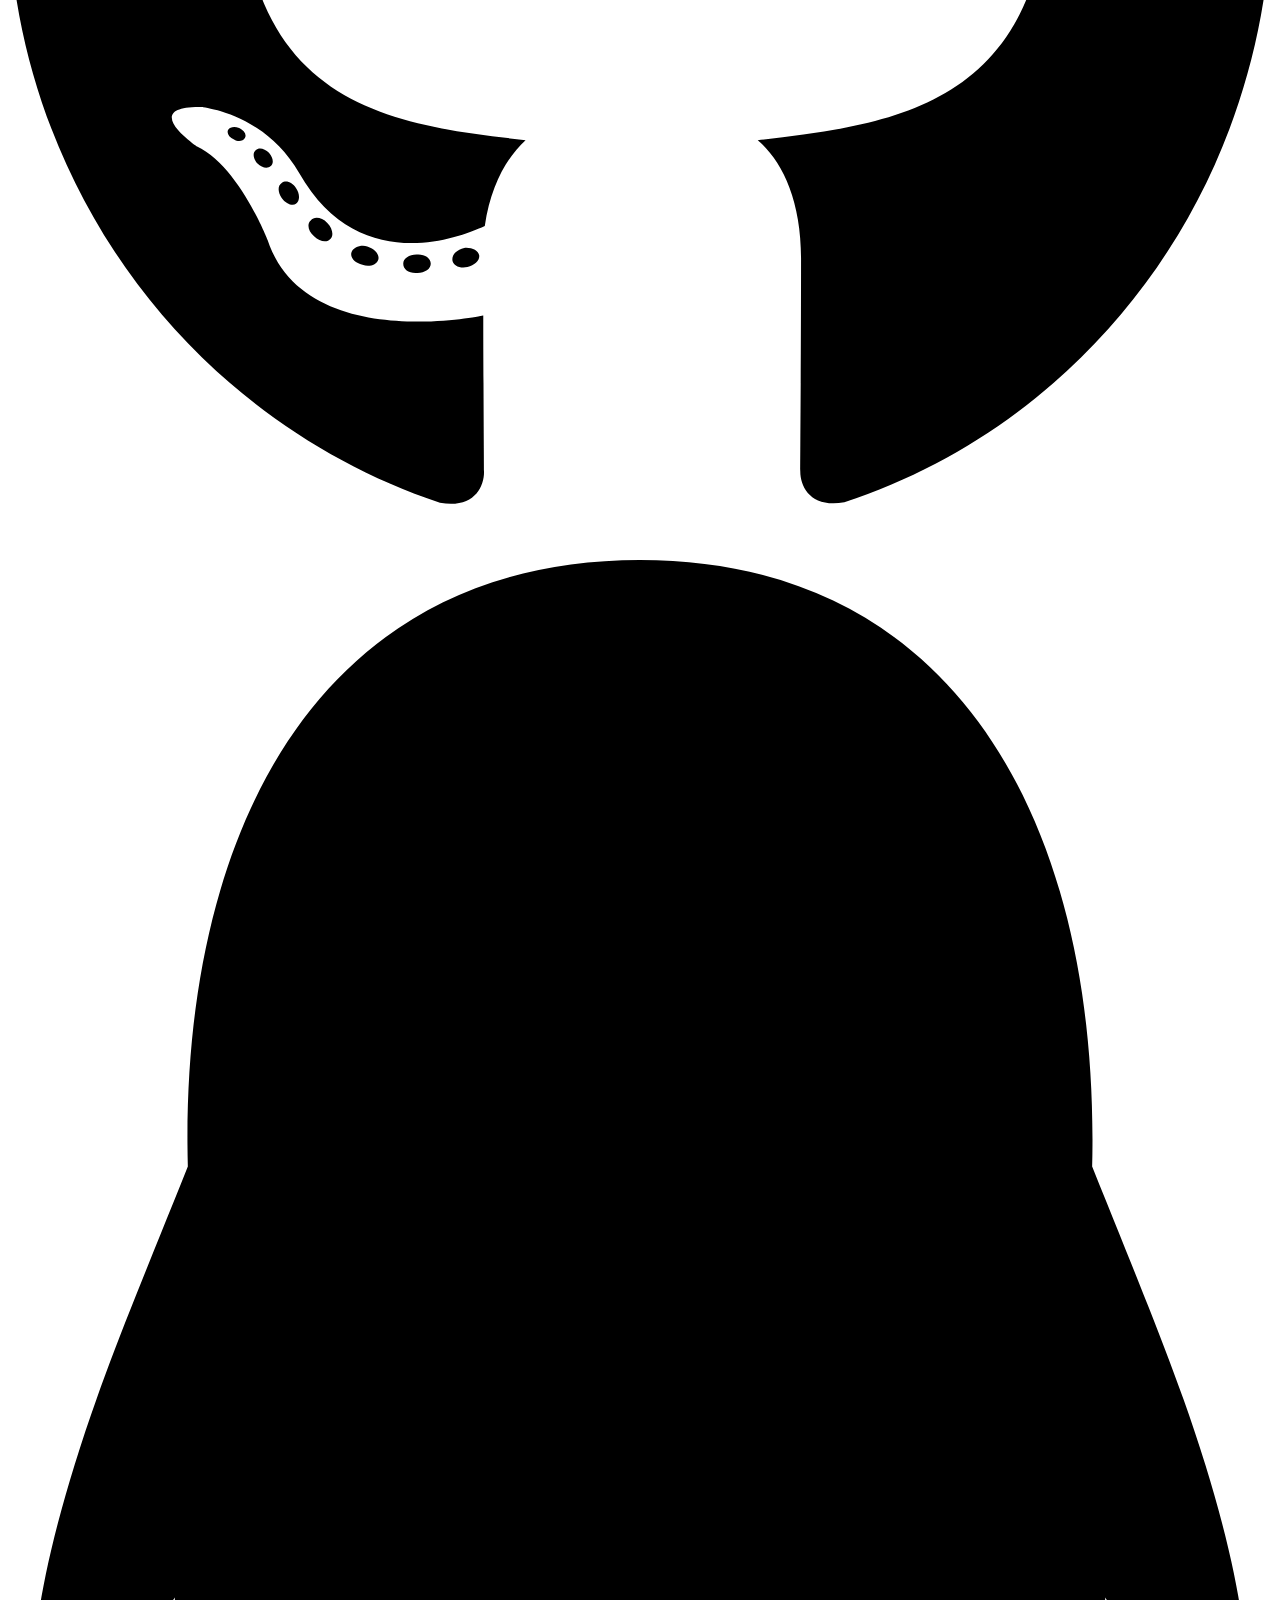
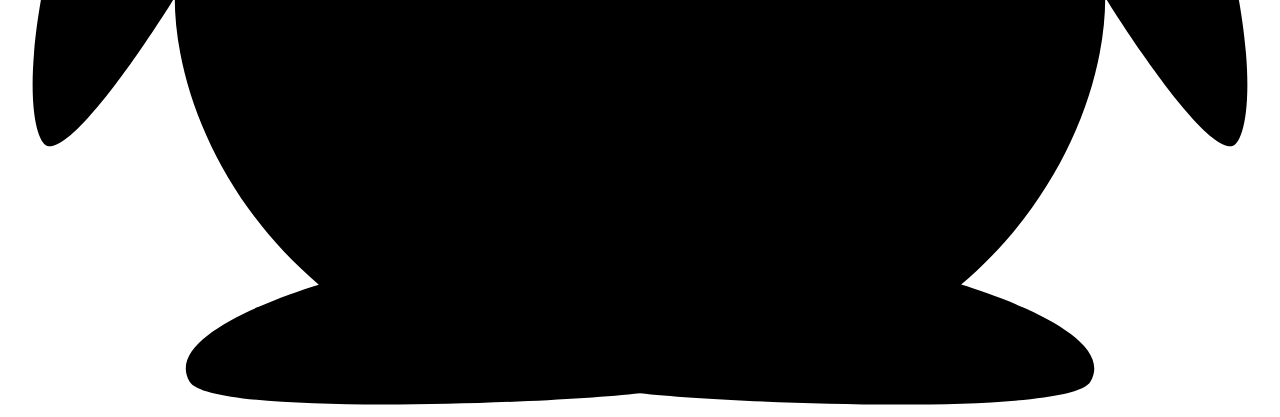
==== commit 8ce8fab5: "Deployed 46c2c28 with MkDocs version: 1.4.0" ====
--- a/index.html
+++ b/index.html
@@ -334,7 +334,7 @@
             <article class="md-content__inner md-typeset">
               
                 
-<a href="https://github.com/Tianscar/carbonized-warfare-rwmod-wiki/edit/master/docs/index.md" title="Edit this page" class="md-content__button md-icon">
+<a href="https://github.com/Tianscar/carbonized-warfare-rwmod-wiki/edit/main/docs/index.md" title="Edit this page" class="md-content__button md-icon">
   <svg xmlns="http://www.w3.org/2000/svg" viewBox="0 0 24 24"><path d="M20.71 7.04c.39-.39.39-1.04 0-1.41l-2.34-2.34c-.37-.39-1.02-.39-1.41 0l-1.84 1.83 3.75 3.75M3 17.25V21h3.75L17.81 9.93l-3.75-3.75L3 17.25z"/></svg>
 </a>
 
@@ -343,8 +343,8 @@
 <h1 id="wiki">欢迎来到碳化战争 Wiki！</h1>
 <p>这里是 RWMod《碳化战争》的官方 Wiki。</p>
 <h2 id="_1">关于</h2>
-<p>《碳化战争》是RTS游戏《铁锈战争》的 Mod，由<a href="https://github.com/Tianscar">碳酸天剑</a>于2019年开始制作，曾用名“碳化核心”、“碳化黄昏”，2021年6月起停更一年，2022年6月恢复更新。</p>
-<p>第一部《碳化战争：焦炭核心》、第二部《碳化战争：锈蚀线圈》仅仅侧重于对原版内容的再平衡和补充，而目前正在积极更新的第三部《碳化战争：新纪元》则在沿用前两部内容的前提下，完全重写了剧情（人类/智械/虫族三大种族，八大阵营，二十子阵营），并将拥有一套宏大的星际战争世界观，和完整的战役。</p>
+<p>《碳化战争》是RTS游戏《铁锈战争》的 Mod，由 <a href="https://github.com/Tianscar">碳酸天剑</a> 于2019年开始制作，曾用名“碳化核心”、“碳化黄昏”，2021年6月起停更一年，2022年6月恢复更新。</p>
+<p>第一部《碳化战争：焦炭核心》、第二部《碳化战争：锈蚀线圈》仅仅侧重于对原版内容的再平衡和补充，而目前正在积极更新的第三部《碳化战争：新纪元》则在部分沿用前两部设计的前提下，完全重写了剧情，增加了机制、风格与前作完全不同的新阵营（人类/智械/虫族三大种族，八大阵营，二十子阵营），并将拥有一套宏大的星际战争世界观，和完整的战役。</p>
 <p><a href="https://carbonizedwf.tianscar.com/about">完整介绍</a></p>
 <p><a href="https://github.com/AnsdoShip/carbonized-warfare-rwmod">GitHub</a></p>
 <h2 id="_2">支持作者</h2>
@@ -355,7 +355,7 @@
   <small>
     
       Last update:
-      <span class="git-revision-date-localized-plugin git-revision-date-localized-plugin-datetime">October 18, 2022 17:03:41</span>
+      <span class="git-revision-date-localized-plugin git-revision-date-localized-plugin-datetime">October 18, 2022 19:25:28</span>
       
         <br>
         Created:
--- a/stylesheets/extra.css
+++ b/stylesheets/extra.css
@@ -1,4 +1,15 @@
 * {
+  font-weight: bold;
+  font-family: SimHei;
   --md-primary-fg-color:        darkred;
-  --md-accent-fg-color:         red;
+  --md-accent-fg-color:         blue;
+  --md-typeset-a-color:         indigo;
 }
+
+.md-main {
+  background-image:url('../img/metal.png');
+}
+
+.md-main__inner {
+  background-color: rgba(255,255,255,0.8);
+}
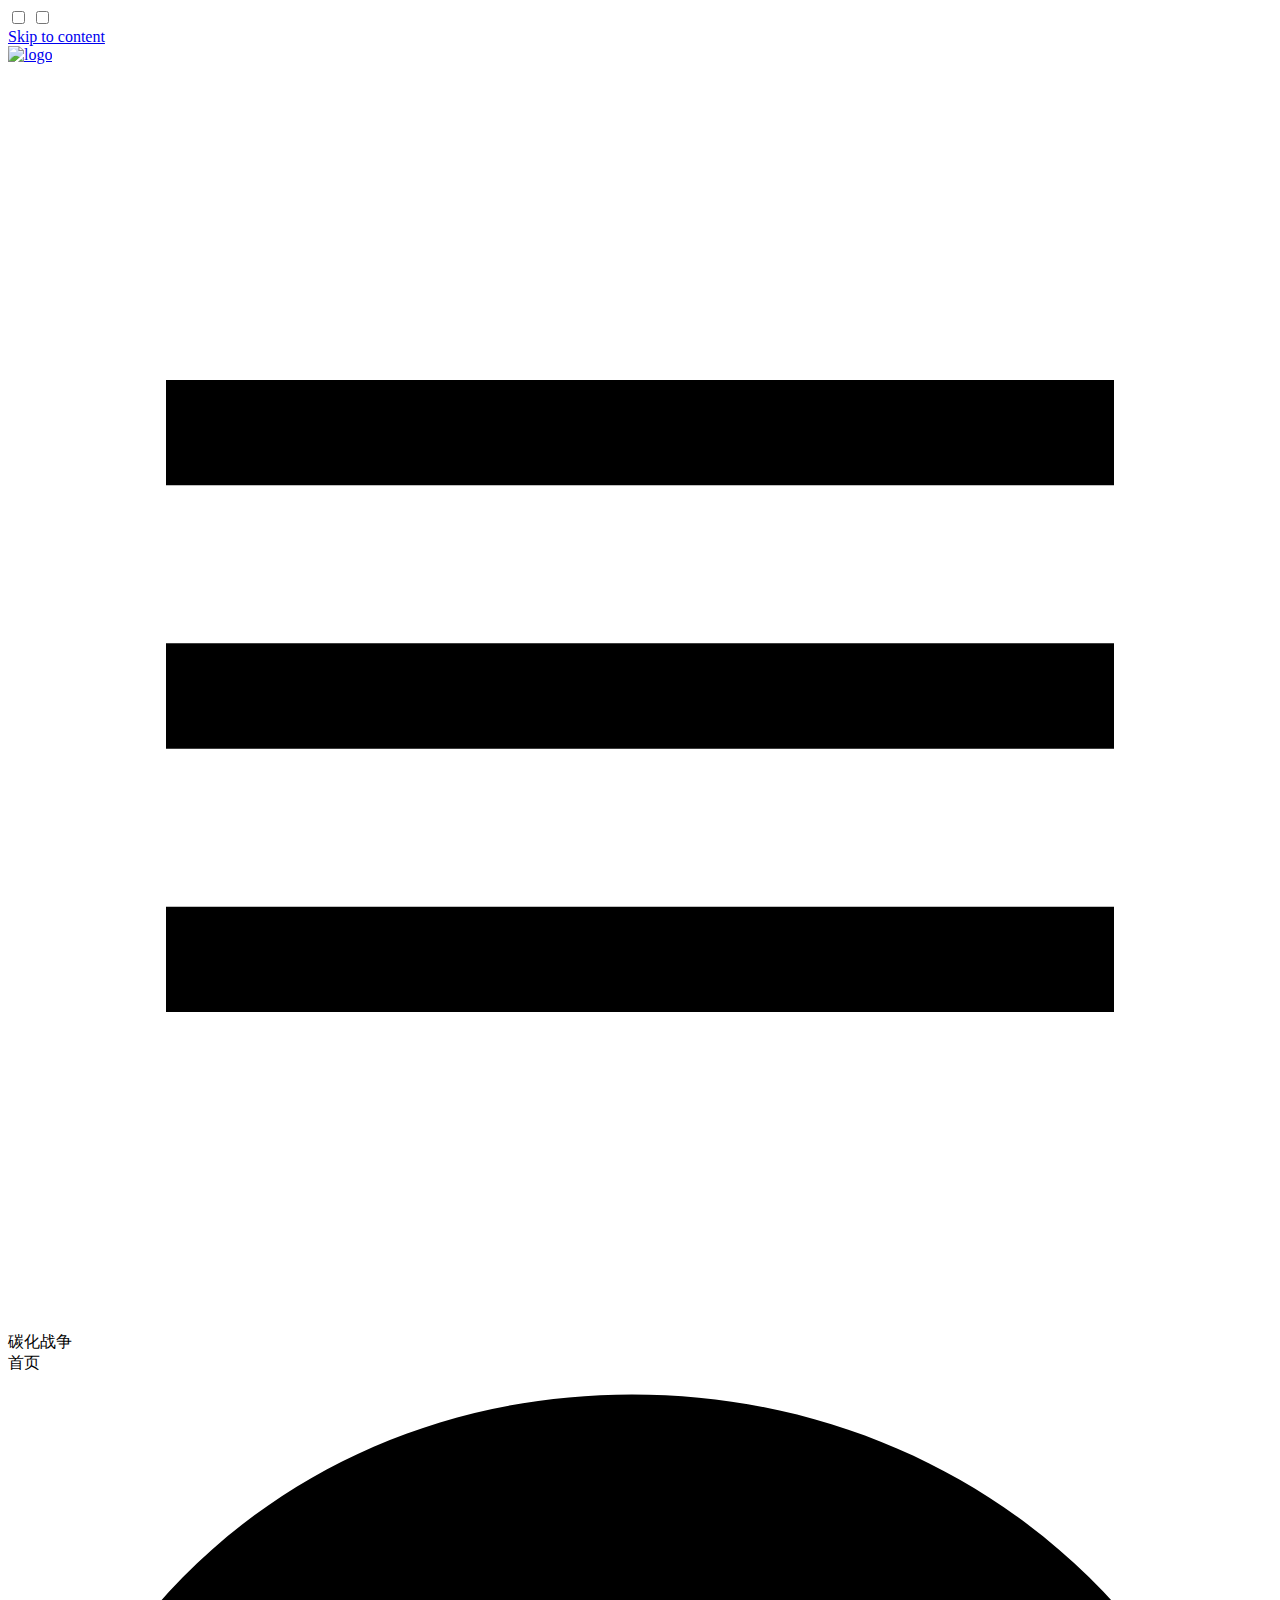
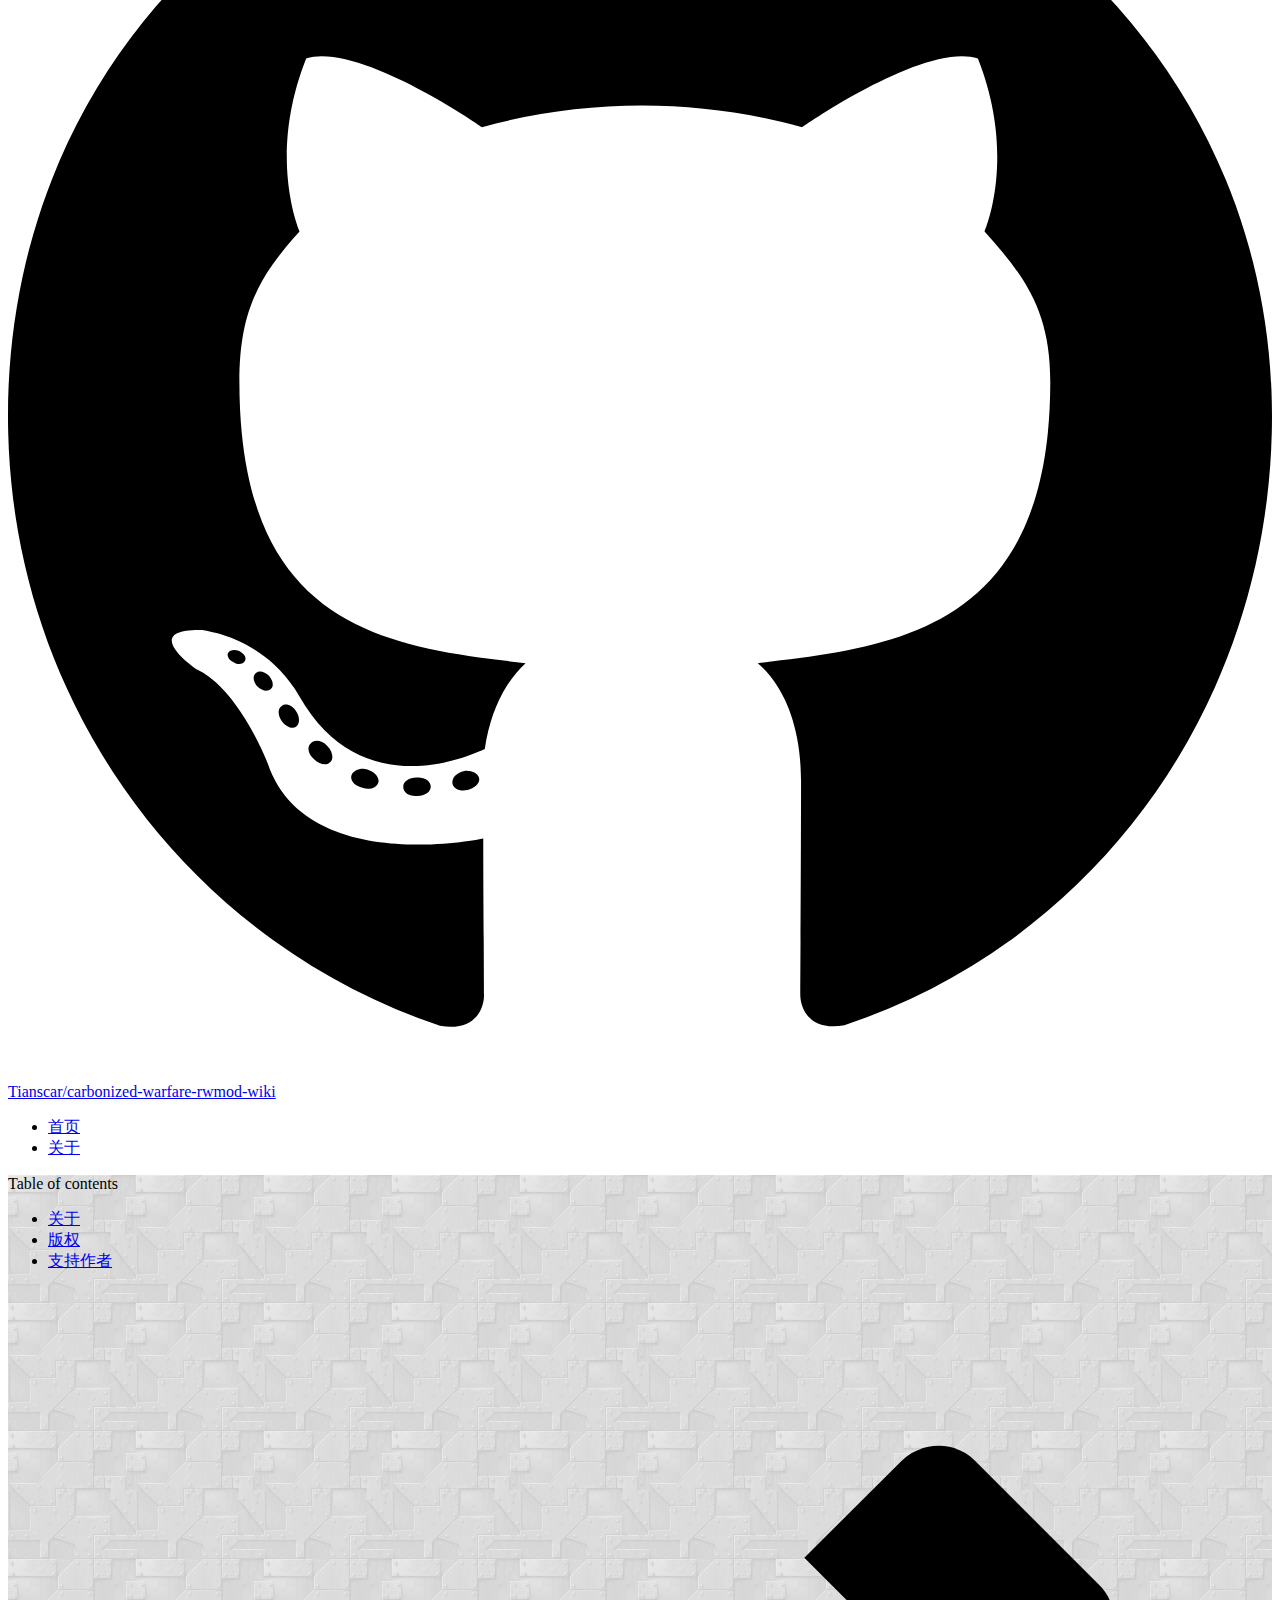
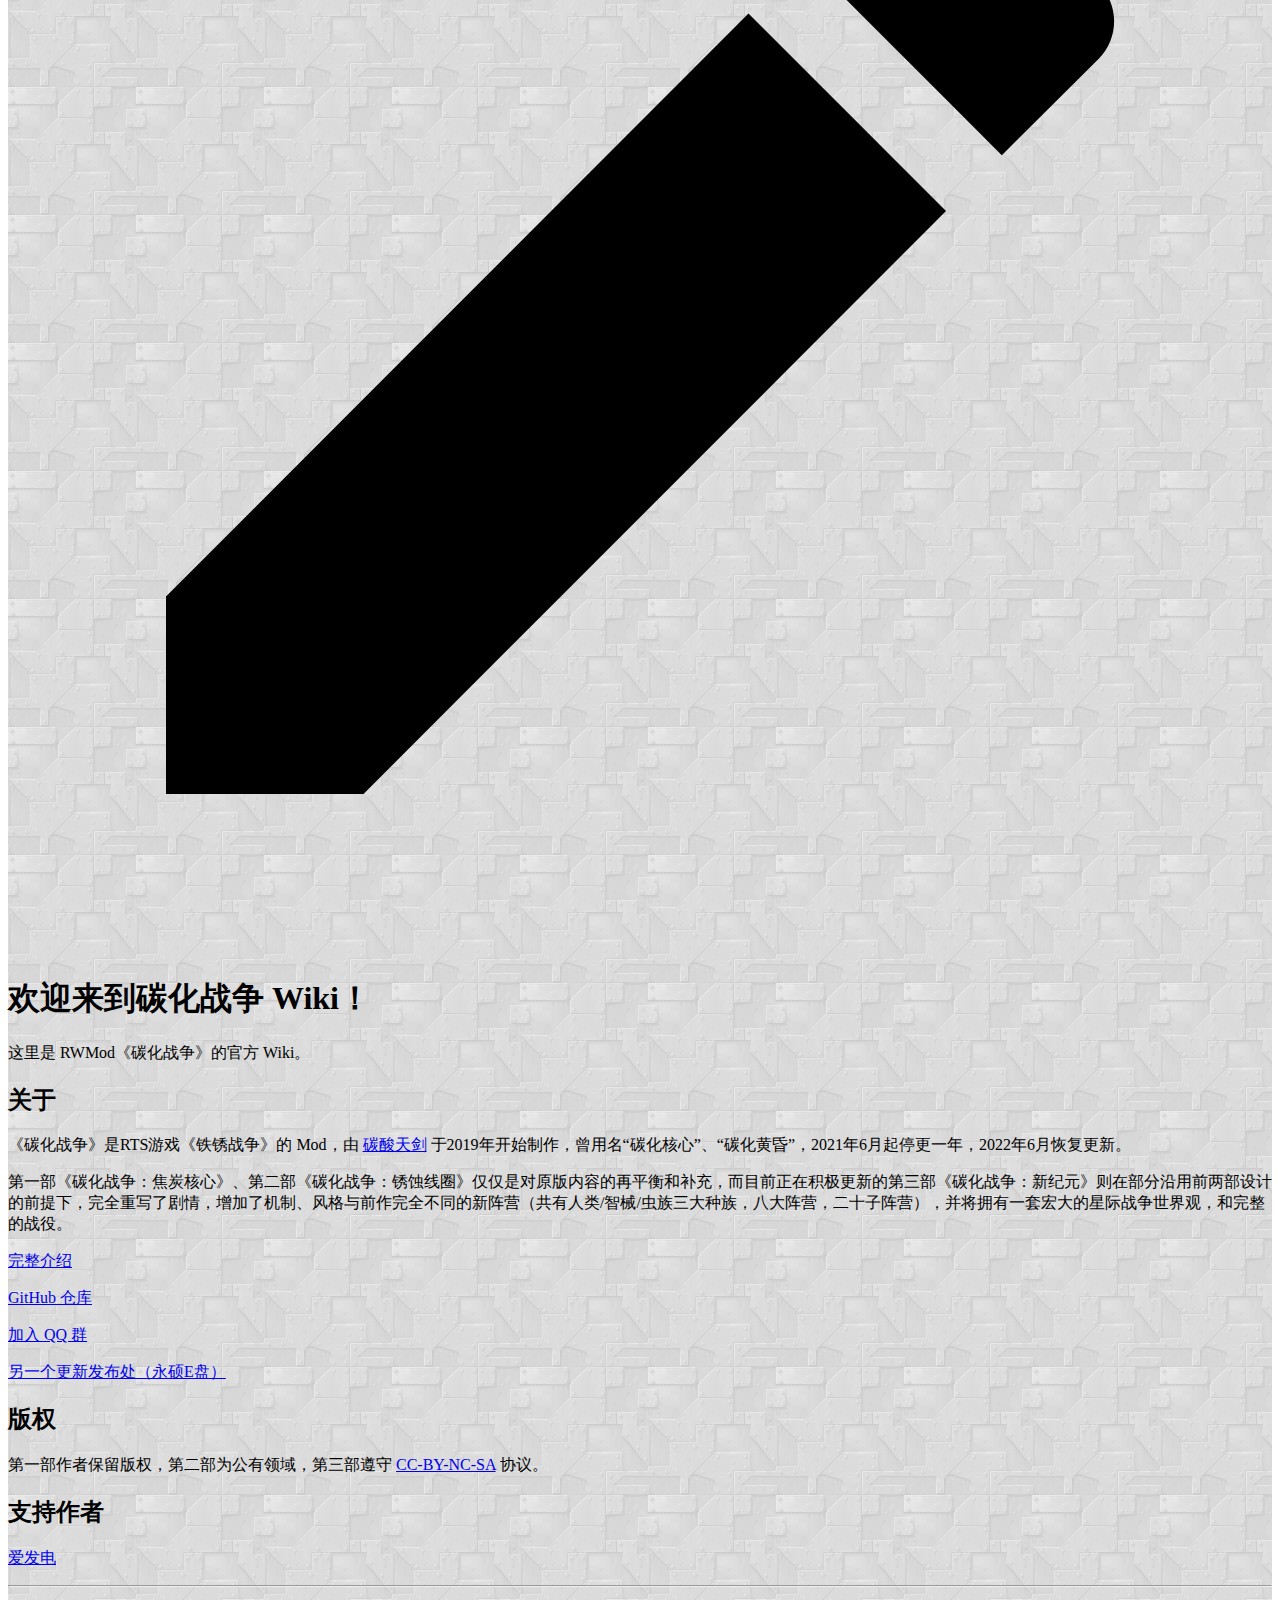
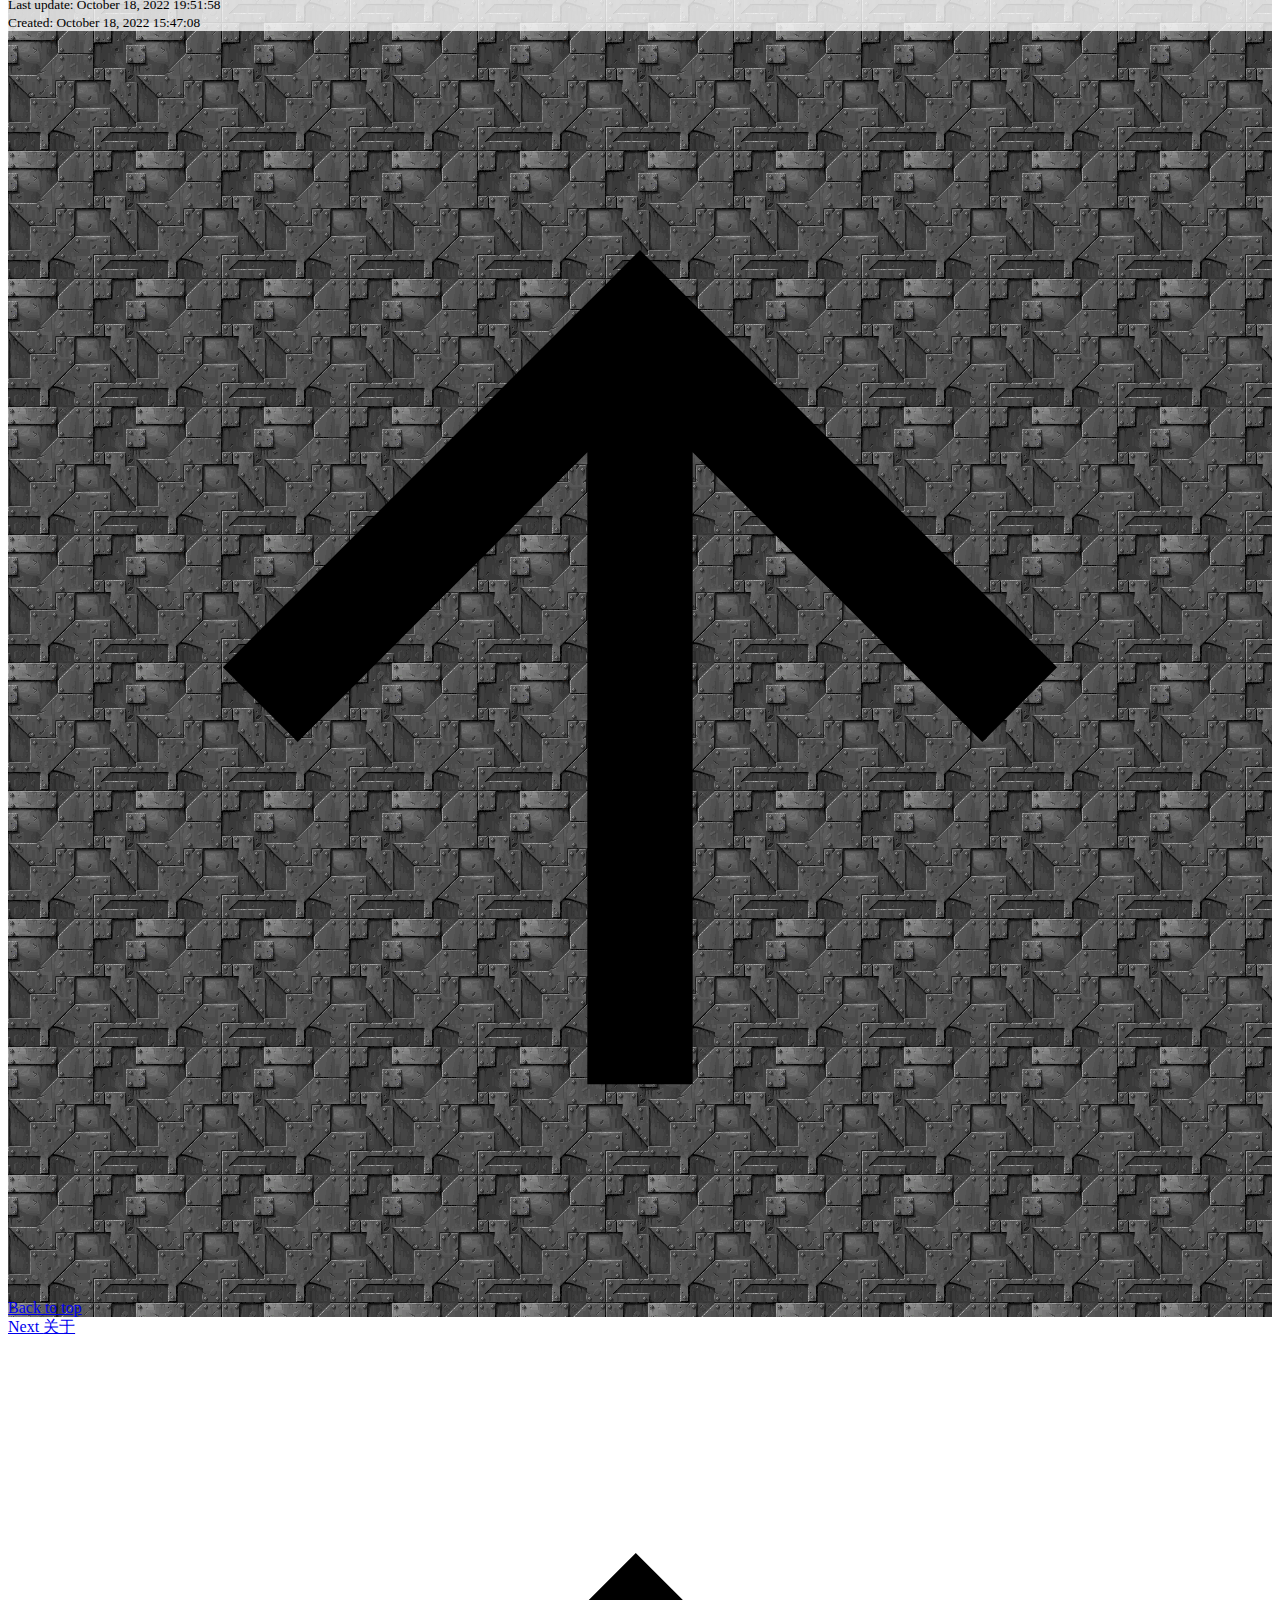
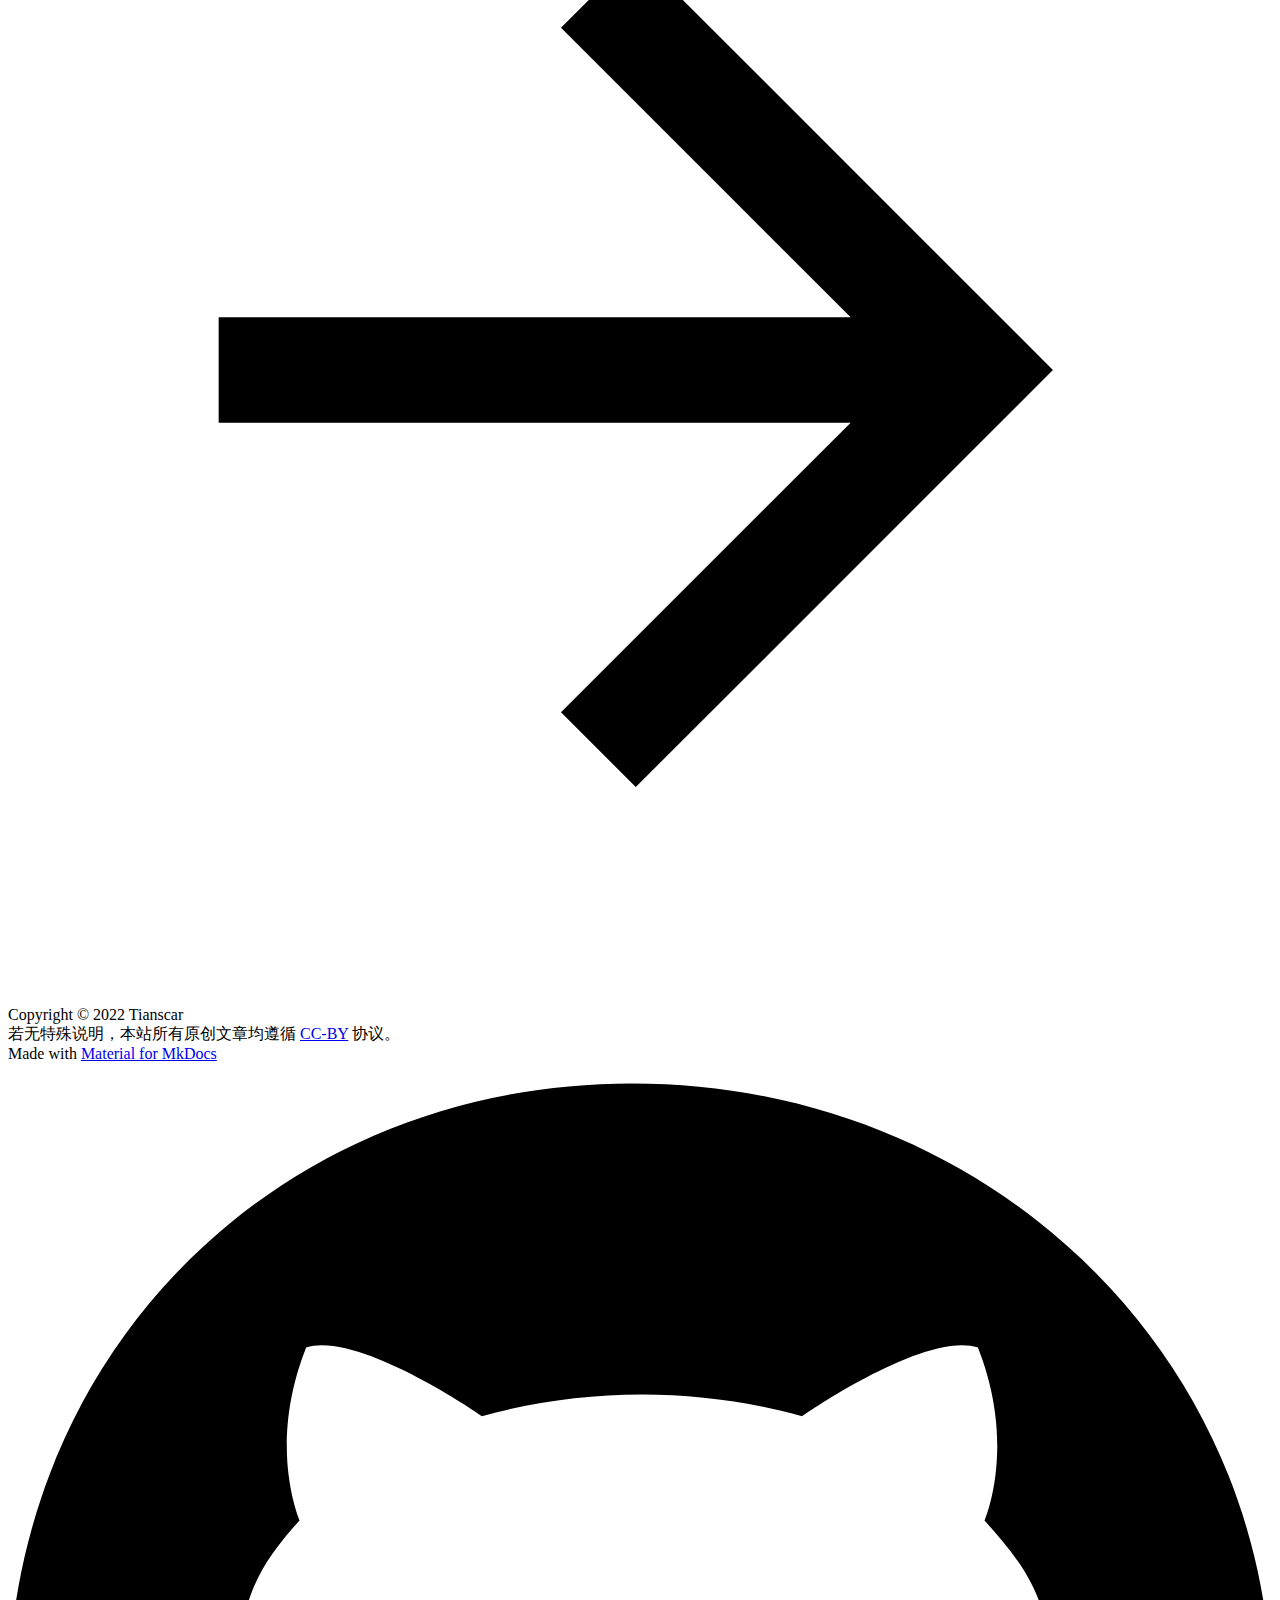
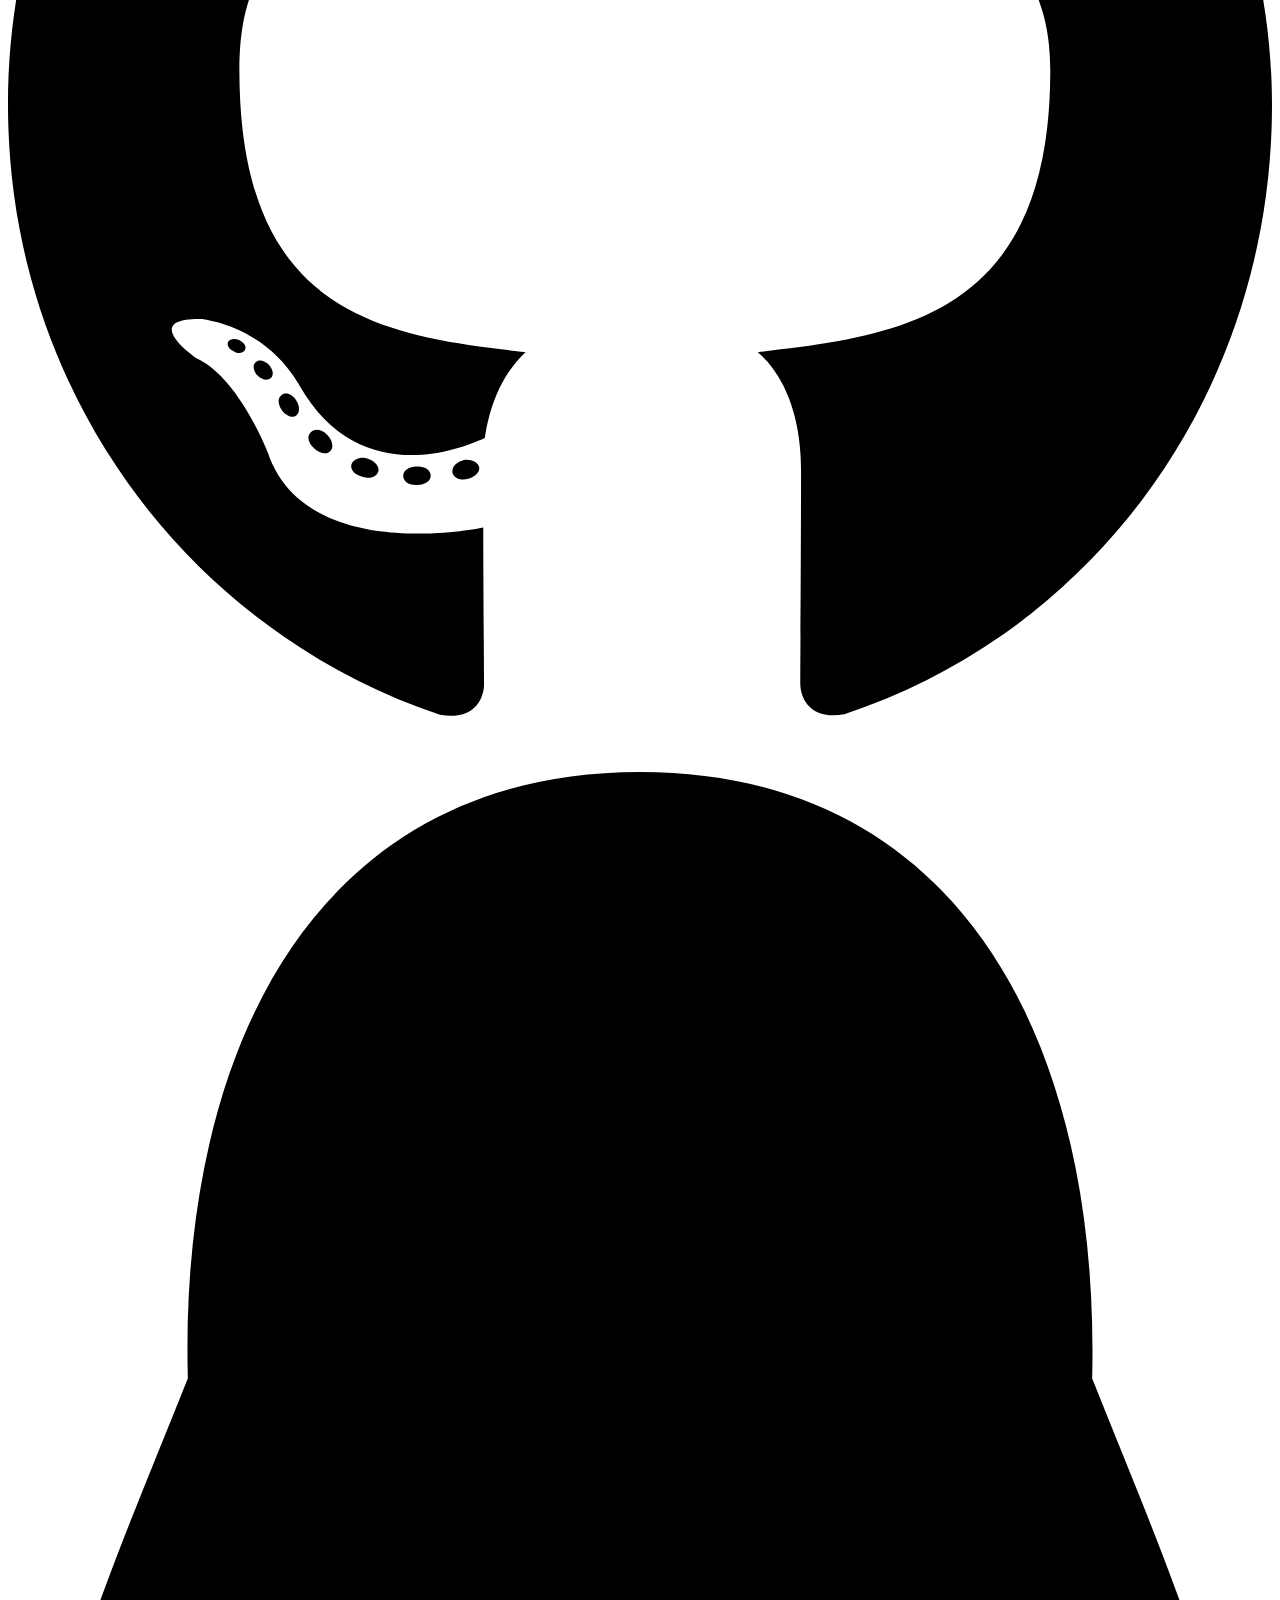
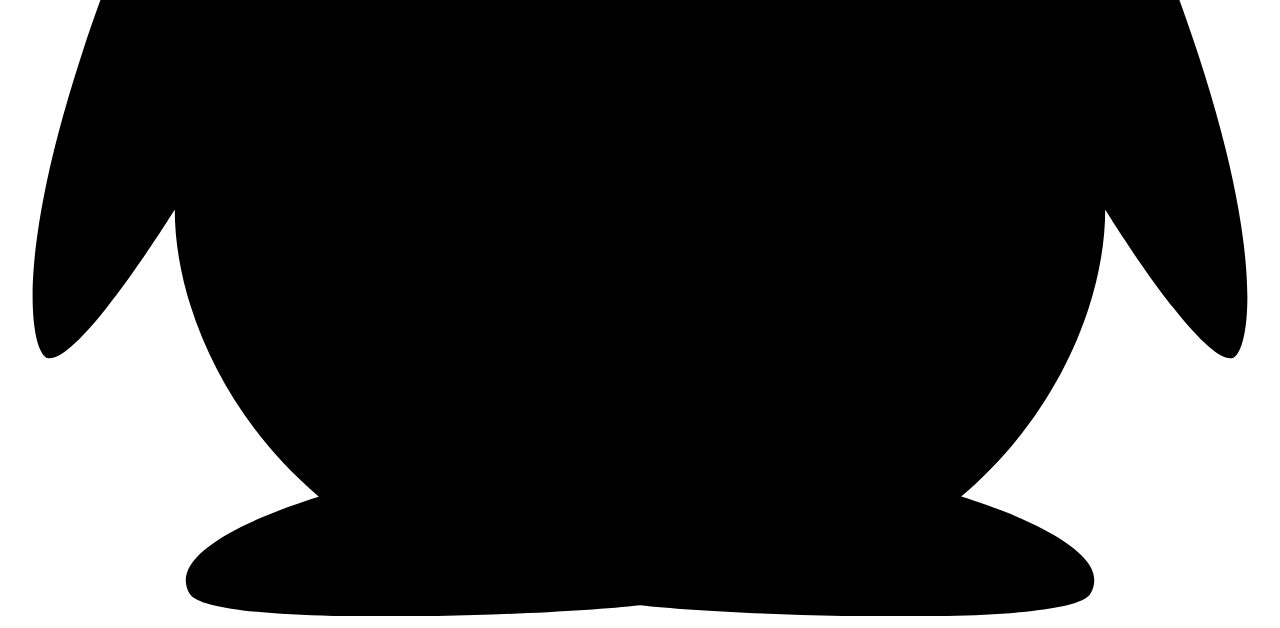
==== commit e81710e5: "Deployed 982f30d with MkDocs version: 1.4.0" ====
--- a/index.html
+++ b/index.html
@@ -252,6 +252,13 @@
       
         <li class="md-nav__item">
   <a href="#_2" class="md-nav__link">
+    版权
+  </a>
+  
+</li>
+      
+        <li class="md-nav__item">
+  <a href="#_3" class="md-nav__link">
     支持作者
   </a>
   
@@ -317,6 +324,13 @@
       
         <li class="md-nav__item">
   <a href="#_2" class="md-nav__link">
+    版权
+  </a>
+  
+</li>
+      
+        <li class="md-nav__item">
+  <a href="#_3" class="md-nav__link">
     支持作者
   </a>
   
@@ -344,10 +358,14 @@
 <p>这里是 RWMod《碳化战争》的官方 Wiki。</p>
 <h2 id="_1">关于</h2>
 <p>《碳化战争》是RTS游戏《铁锈战争》的 Mod，由 <a href="https://github.com/Tianscar">碳酸天剑</a> 于2019年开始制作，曾用名“碳化核心”、“碳化黄昏”，2021年6月起停更一年，2022年6月恢复更新。</p>
-<p>第一部《碳化战争：焦炭核心》、第二部《碳化战争：锈蚀线圈》仅仅侧重于对原版内容的再平衡和补充，而目前正在积极更新的第三部《碳化战争：新纪元》则在部分沿用前两部设计的前提下，完全重写了剧情，增加了机制、风格与前作完全不同的新阵营（人类/智械/虫族三大种族，八大阵营，二十子阵营），并将拥有一套宏大的星际战争世界观，和完整的战役。</p>
+<p>第一部《碳化战争：焦炭核心》、第二部《碳化战争：锈蚀线圈》仅仅是对原版内容的再平衡和补充，而目前正在积极更新的第三部《碳化战争：新纪元》则在部分沿用前两部设计的前提下，完全重写了剧情，增加了机制、风格与前作完全不同的新阵营（共有人类/智械/虫族三大种族，八大阵营，二十子阵营），并将拥有一套宏大的星际战争世界观，和完整的战役。</p>
 <p><a href="https://carbonizedwf.tianscar.com/about">完整介绍</a></p>
-<p><a href="https://github.com/AnsdoShip/carbonized-warfare-rwmod">GitHub</a></p>
-<h2 id="_2">支持作者</h2>
+<p><a href="https://github.com/AnsdoShip/carbonized-warfare-rwmod">GitHub 仓库</a></p>
+<p><a href="https://jq.qq.com/?_wv=1027&amp;k=hBJ2q7ti">加入 QQ 群</a></p>
+<p><a href="http://tianscar.ysepan.com">另一个更新发布处（永硕E盘）</a></p>
+<h2 id="_2">版权</h2>
+<p>第一部作者保留版权，第二部为公有领域，第三部遵守 <a href="https://github.com/AnsdoShip/carbonized-warfare-rwmod/blob/main/LICENSE">CC-BY-NC-SA</a> 协议。</p>
+<h2 id="_3">支持作者</h2>
 <p><a href="https://afdian.net/a/tianscar">爱发电</a></p>
 
   <hr>
@@ -355,7 +373,7 @@
   <small>
     
       Last update:
-      <span class="git-revision-date-localized-plugin git-revision-date-localized-plugin-datetime">October 18, 2022 19:25:28</span>
+      <span class="git-revision-date-localized-plugin git-revision-date-localized-plugin-datetime">October 18, 2022 19:51:58</span>
       
         <br>
         Created:
@@ -404,7 +422,7 @@
       <div class="md-copyright">
   
     <div class="md-copyright__highlight">
-      Copyright &copy; 2022 Tianscar
+      Copyright &copy; 2022 Tianscar<br/>若无特殊说明，本站所有原创文章均遵循 <a href='https://github.com/Tianscar/carbonized-warfare-rwmod-wiki/blob/gh-pages/LICENSE'>CC-BY</a> 协议。
     </div>
   
   
--- a/stylesheets/extra.css
+++ b/stylesheets/extra.css
@@ -1,6 +1,4 @@
 * {
-  font-weight: bold;
-  font-family: SimHei;
   --md-primary-fg-color:        darkred;
   --md-accent-fg-color:         blue;
   --md-typeset-a-color:         indigo;
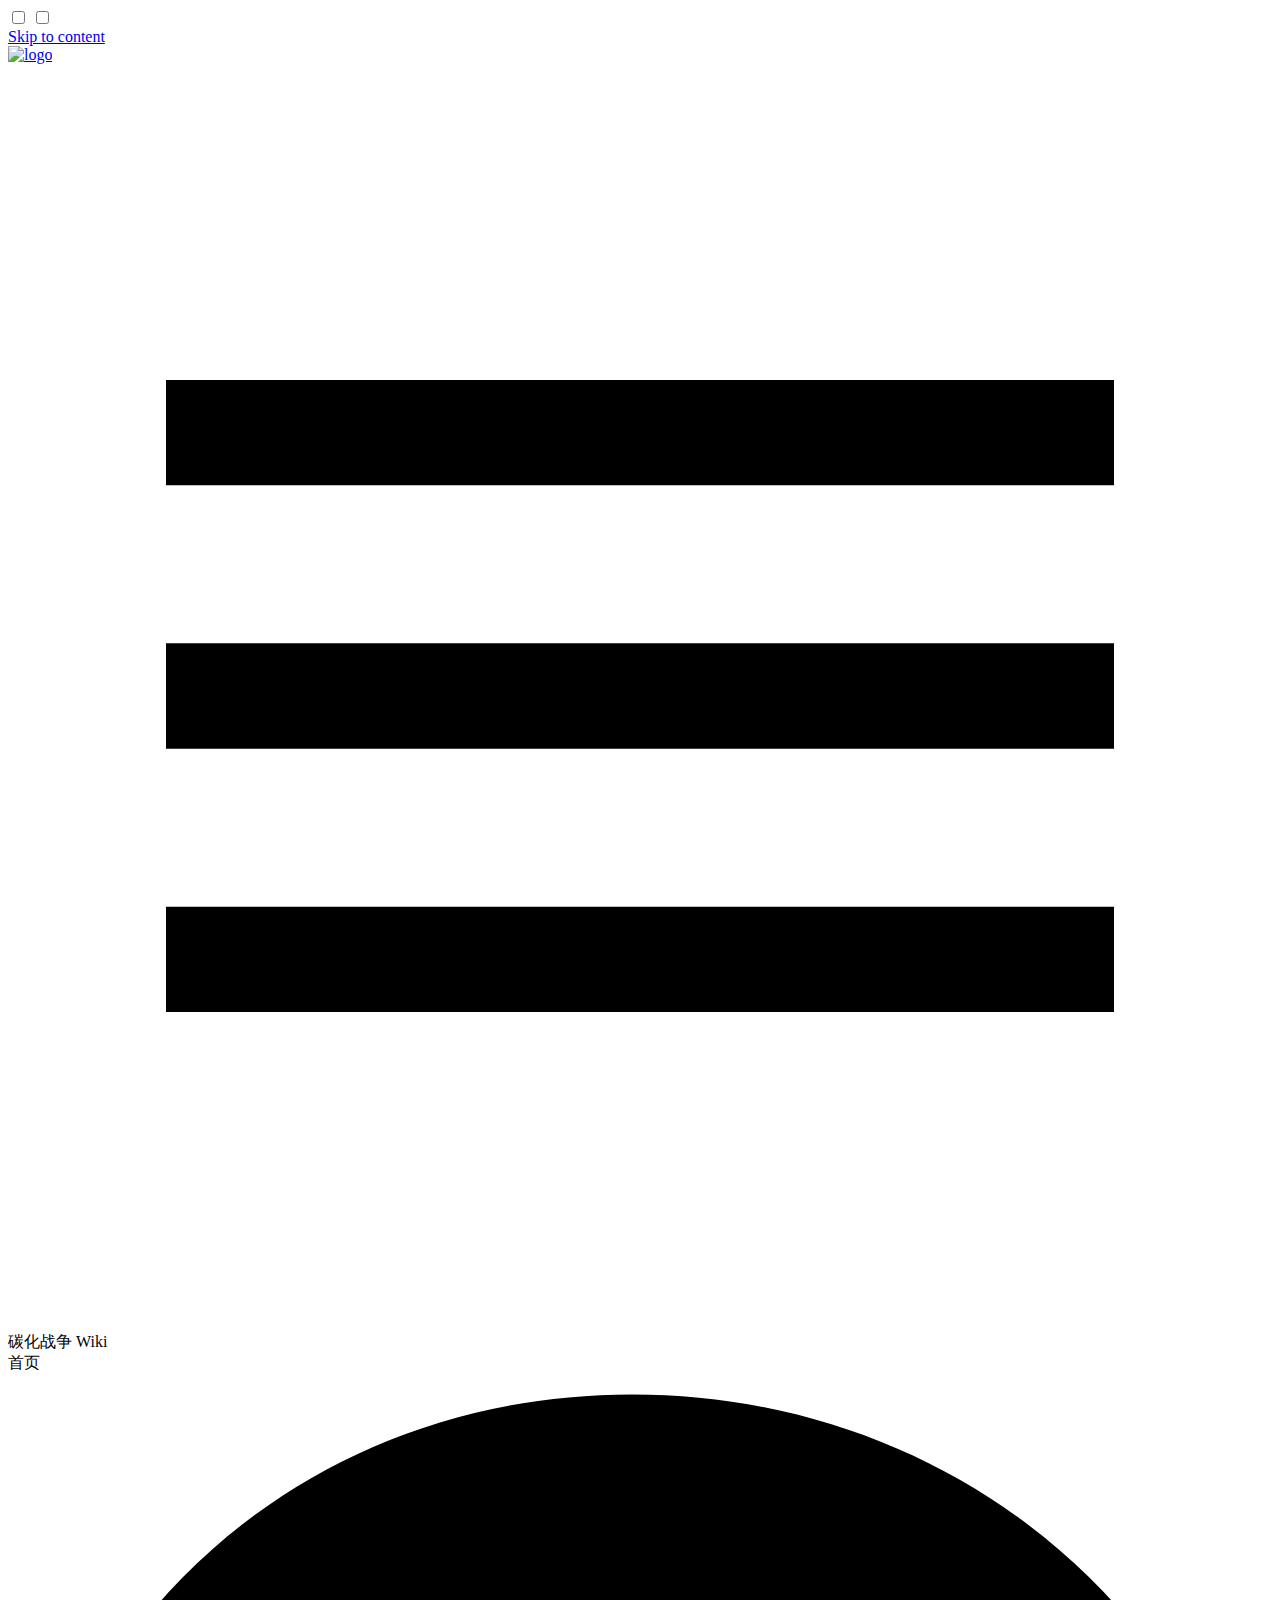
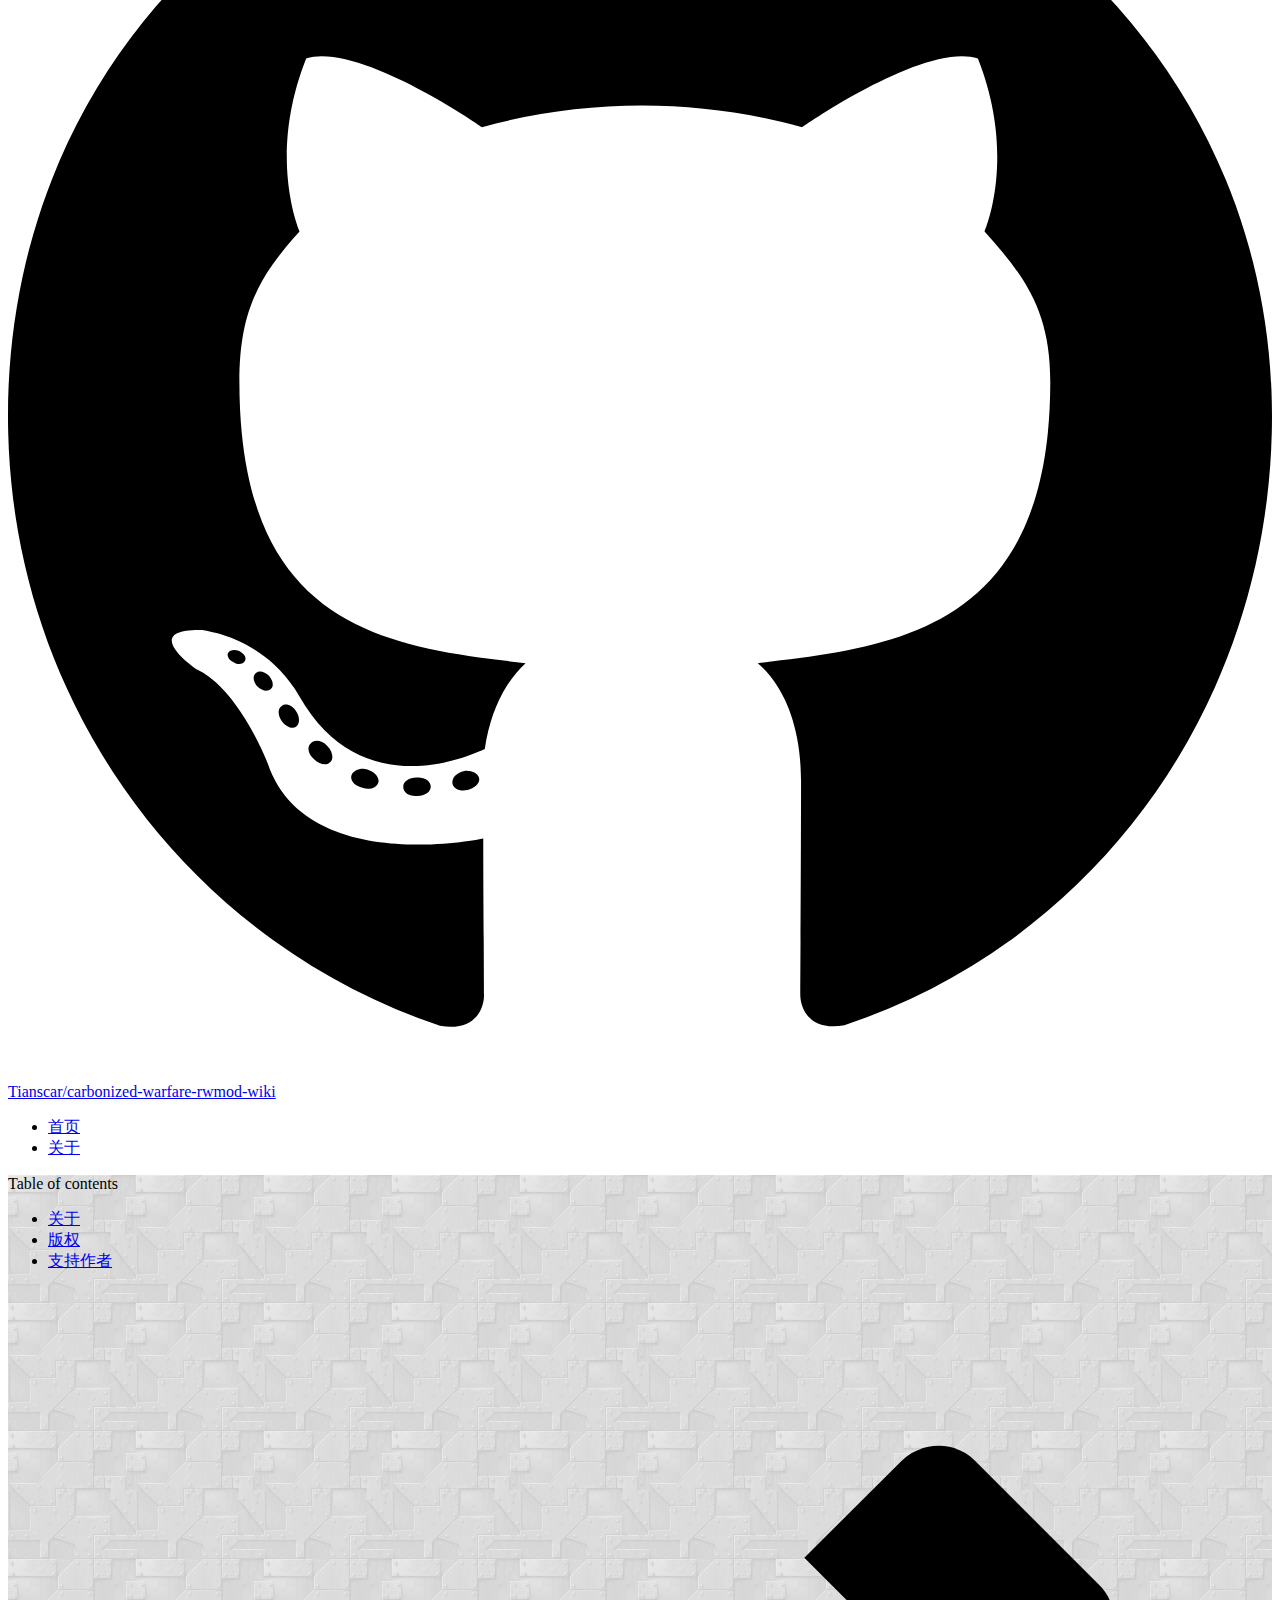
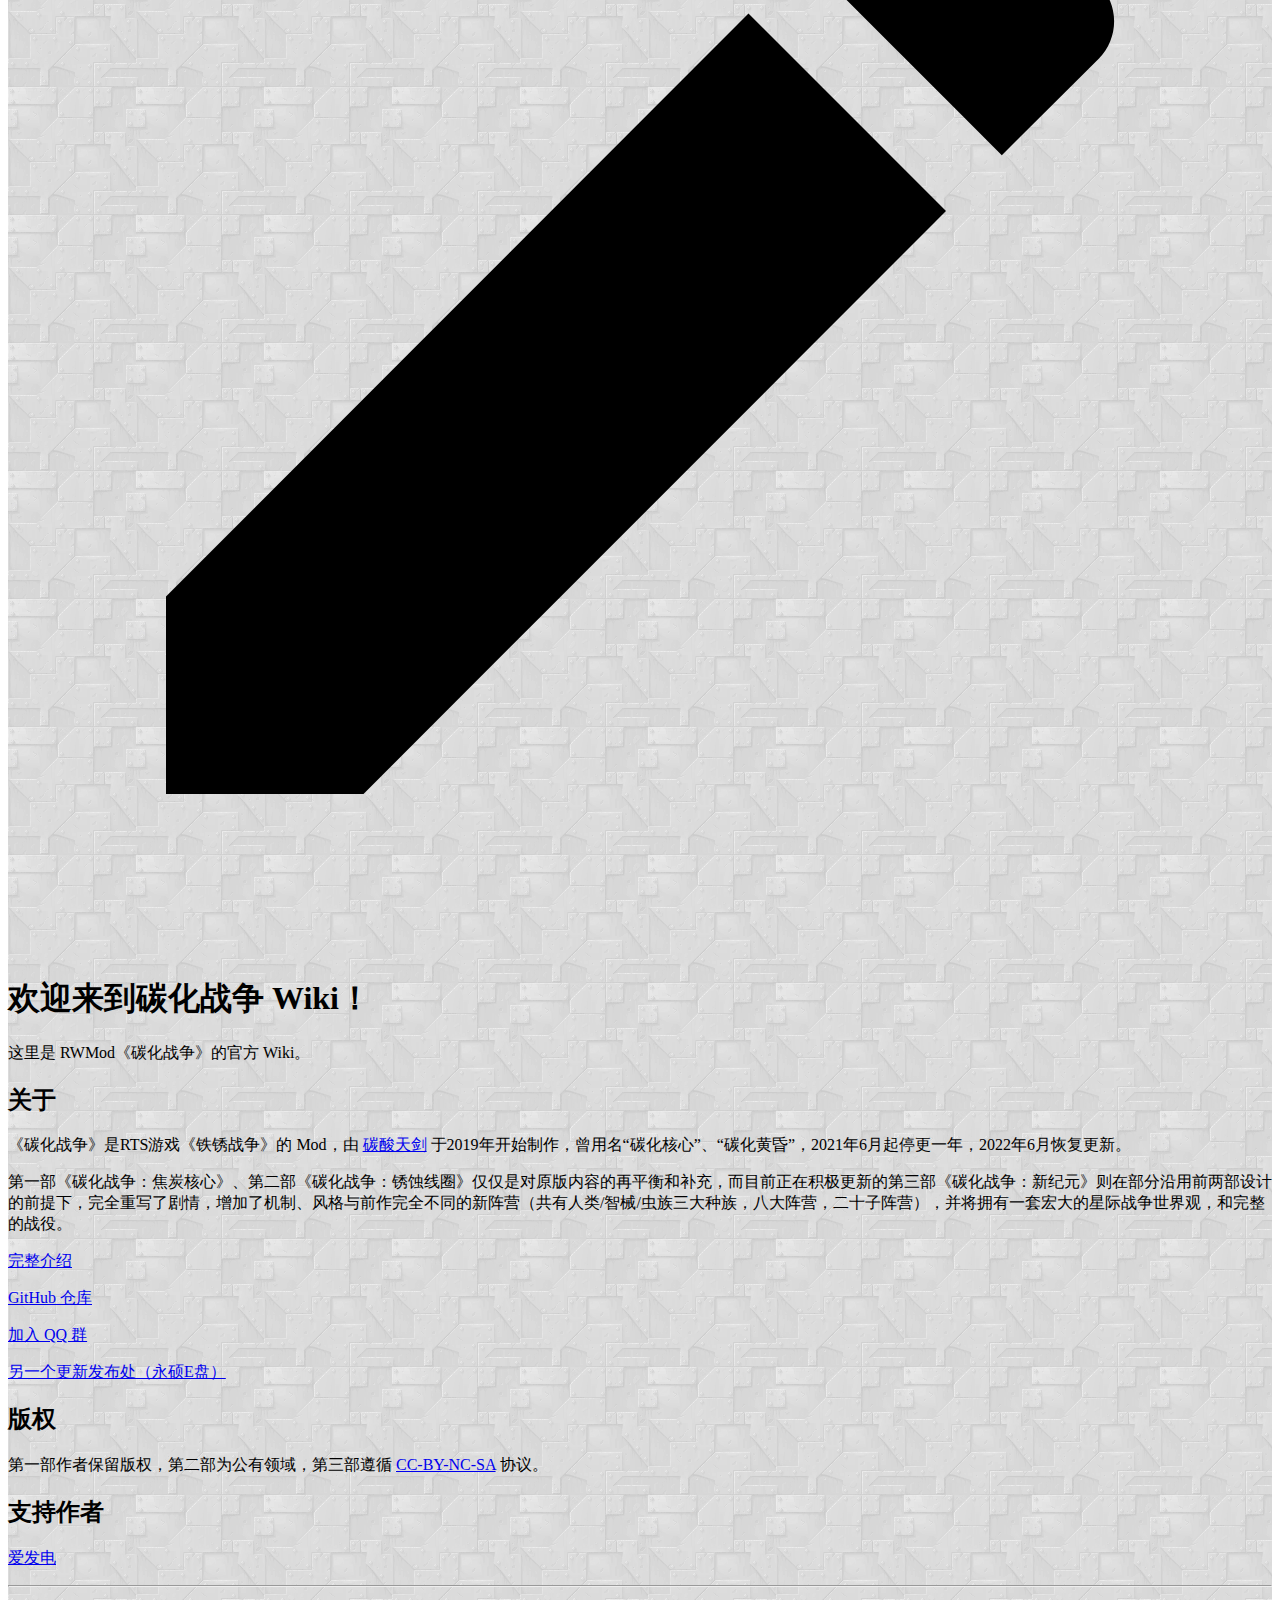
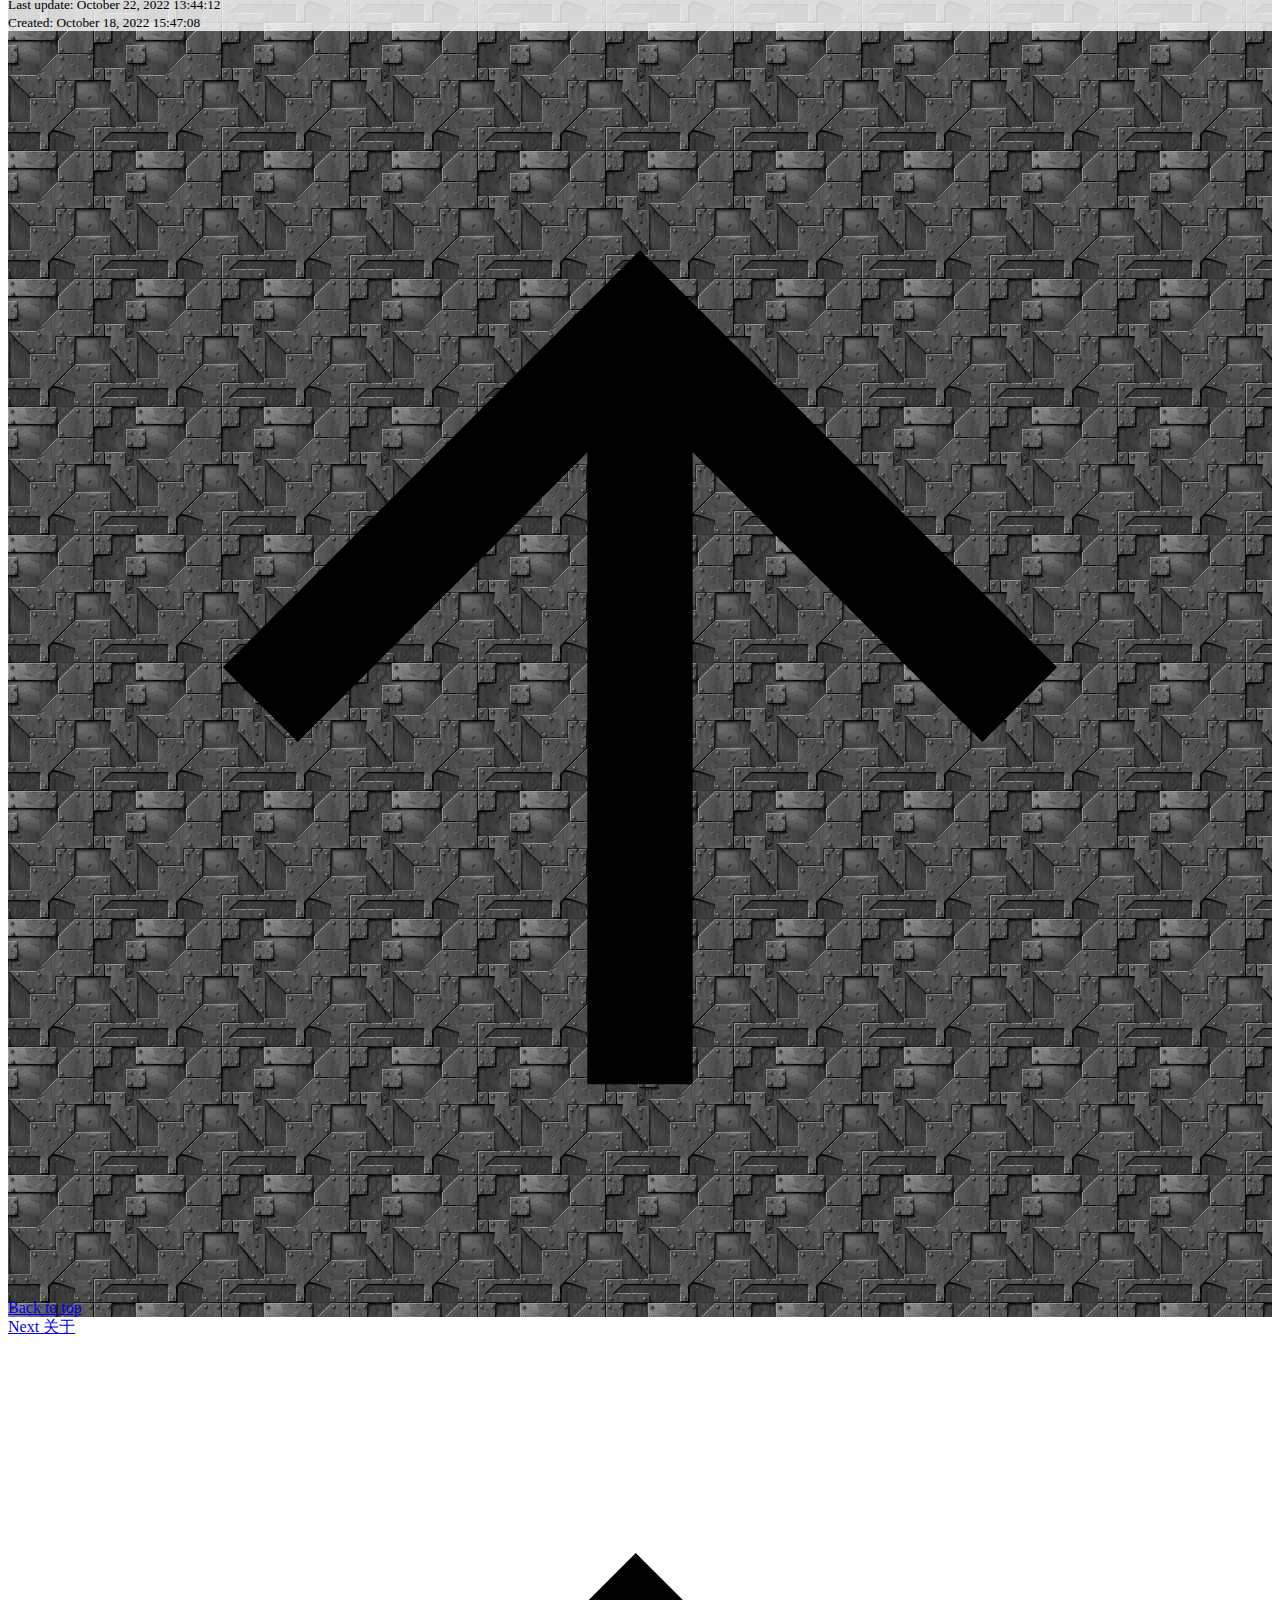
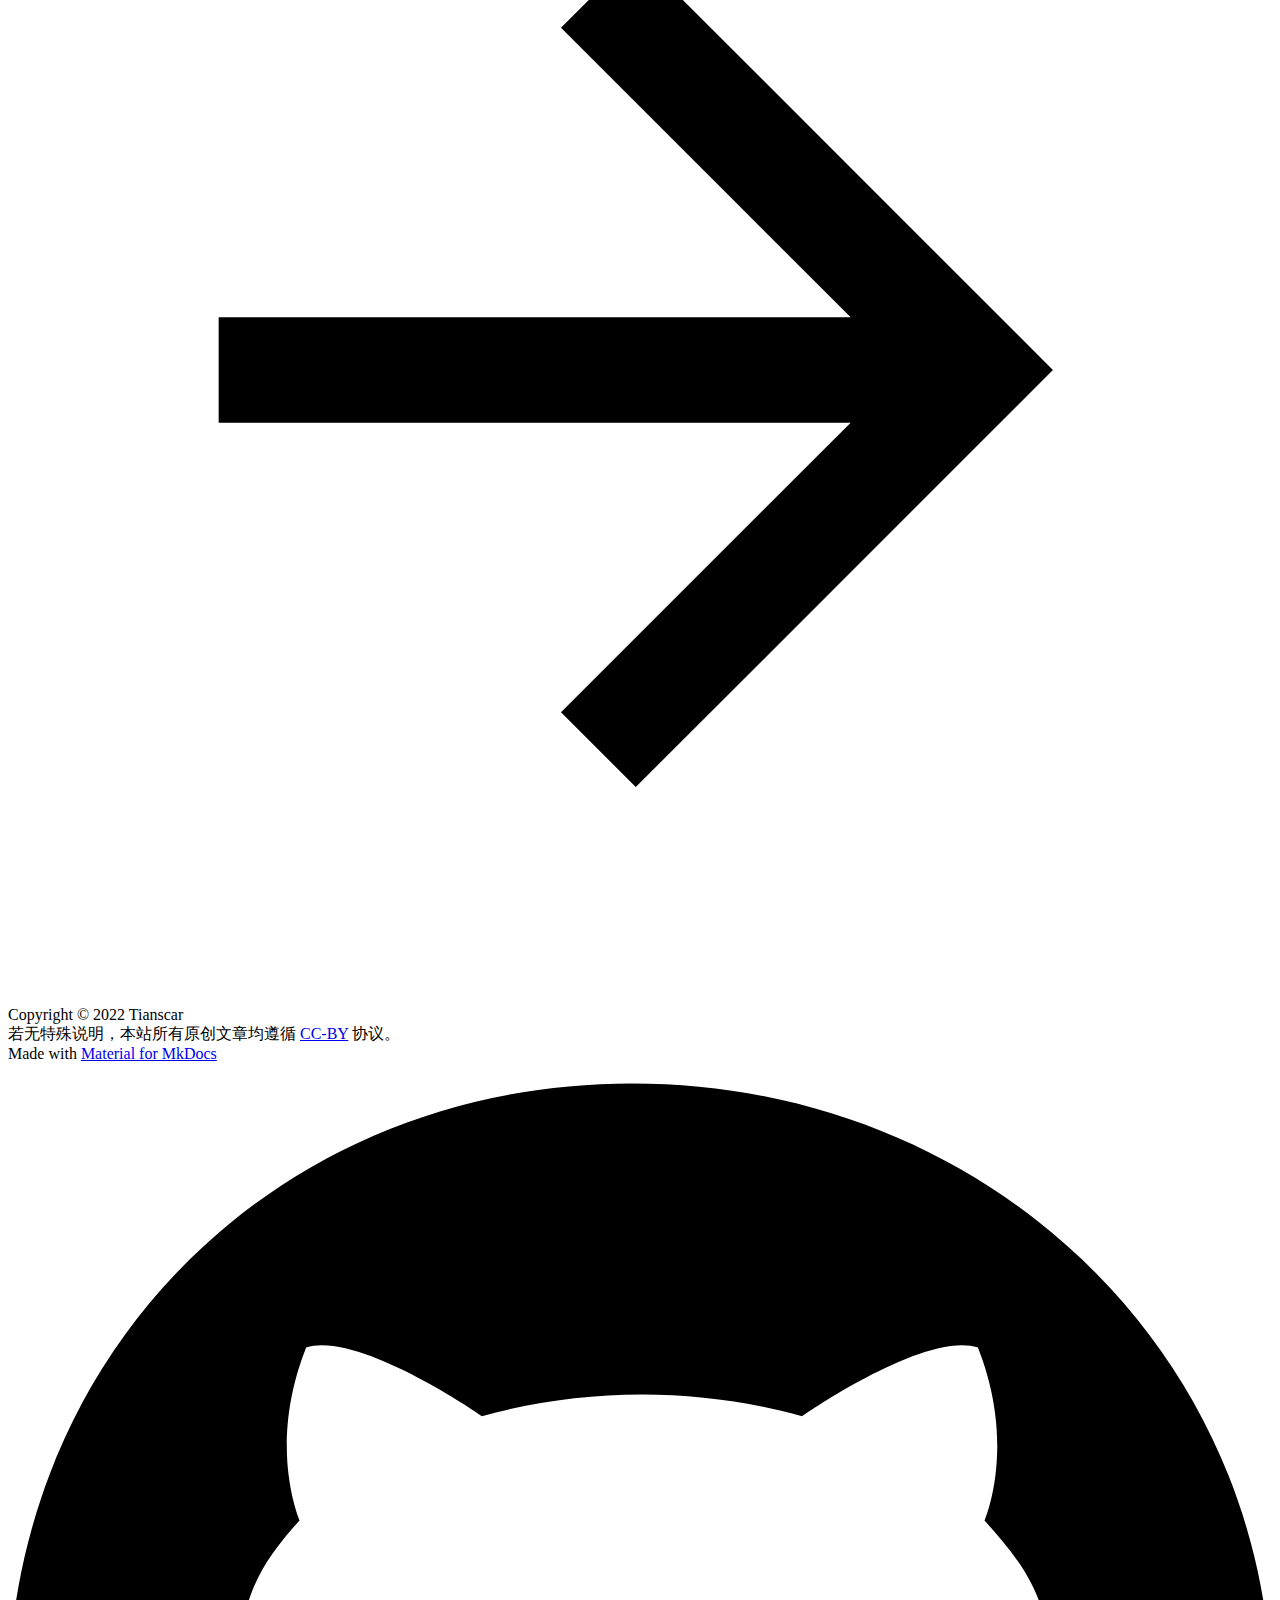
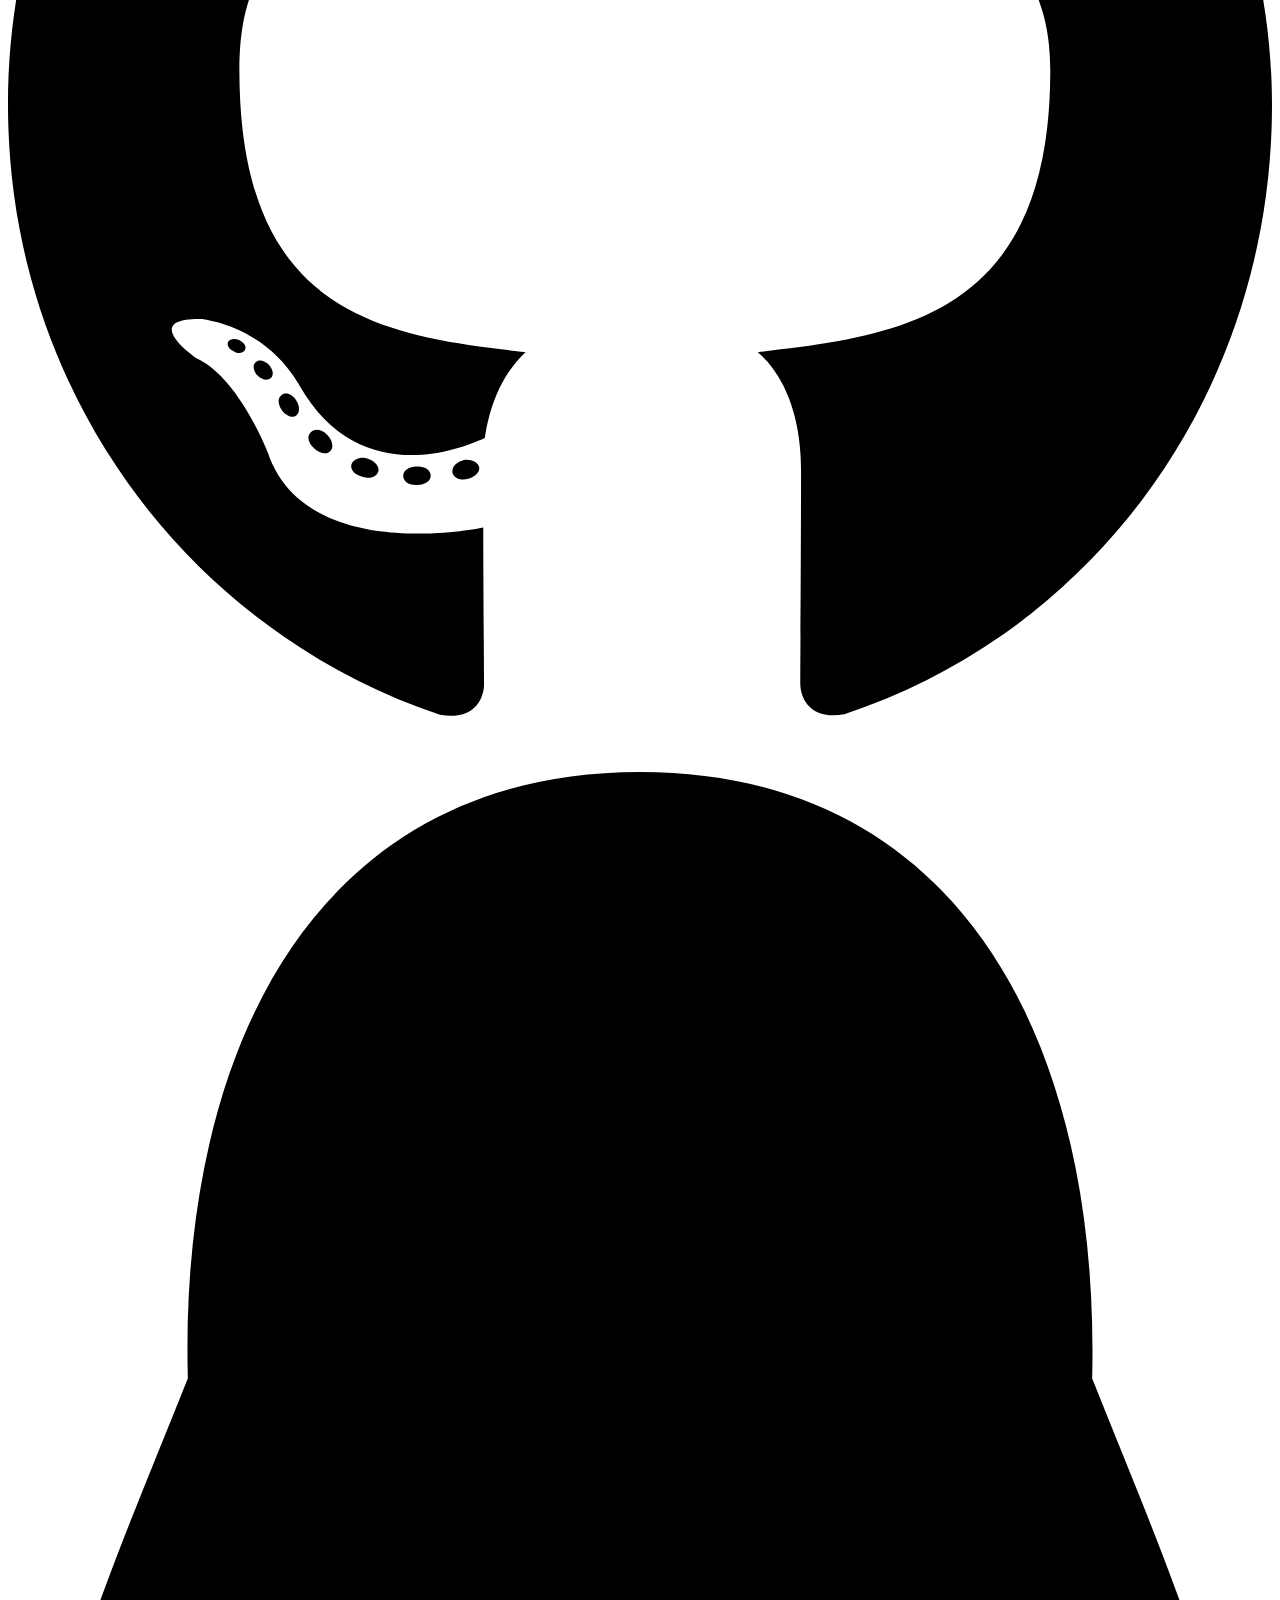
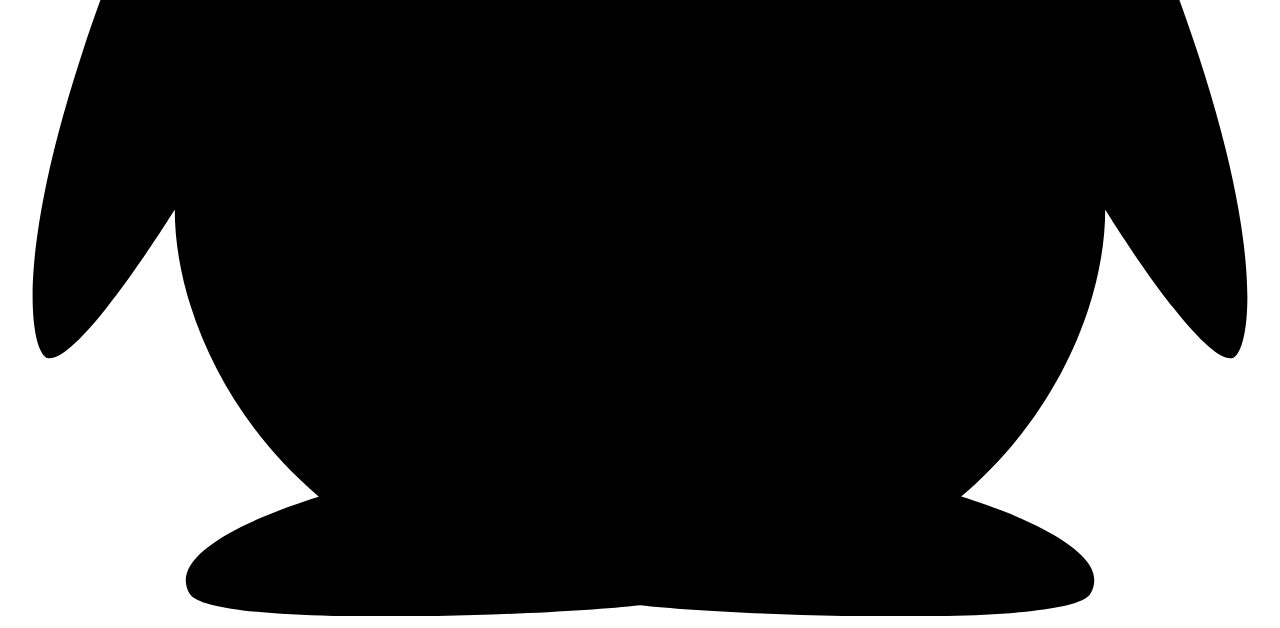
==== commit 703d0c69: "Deployed 84d8c5c with MkDocs version: 1.4.0" ====
--- a/index.html
+++ b/index.html
@@ -8,14 +8,14 @@
       
       
       
-        <link rel="canonical" href="https://carbonizedwf.tianscar.com/">
+        <link rel="canonical" href="https://cwwiki.tianscar.com/">
       
       <link rel="icon" href="img/favicon.png">
       <meta name="generator" content="mkdocs-1.4.0, mkdocs-material-8.2.5">
     
     
       
-        <title>碳化战争</title>
+        <title>碳化战争 Wiki</title>
       
     
     
@@ -77,7 +77,7 @@
 
 <header class="md-header" data-md-component="header">
   <nav class="md-header__inner md-grid" aria-label="Header">
-    <a href="." title="碳化战争" class="md-header__button md-logo" aria-label="碳化战争" data-md-component="logo">
+    <a href="." title="碳化战争 Wiki" class="md-header__button md-logo" aria-label="碳化战争 Wiki" data-md-component="logo">
       
   <img src="img/favicon.png" alt="logo">
 
@@ -89,7 +89,7 @@
       <div class="md-header__ellipsis">
         <div class="md-header__topic">
           <span class="md-ellipsis">
-            碳化战争
+            碳化战争 Wiki
           </span>
         </div>
         <div class="md-header__topic" data-md-component="header-topic">
@@ -180,12 +180,12 @@
 
 <nav class="md-nav md-nav--primary md-nav--lifted" aria-label="Navigation" data-md-level="0">
   <label class="md-nav__title" for="__drawer">
-    <a href="." title="碳化战争" class="md-nav__button md-logo" aria-label="碳化战争" data-md-component="logo">
+    <a href="." title="碳化战争 Wiki" class="md-nav__button md-logo" aria-label="碳化战争 Wiki" data-md-component="logo">
       
   <img src="img/favicon.png" alt="logo">
 
     </a>
-    碳化战争
+    碳化战争 Wiki
   </label>
   
     <div class="md-nav__source">
@@ -364,7 +364,7 @@
 <p><a href="https://jq.qq.com/?_wv=1027&amp;k=hBJ2q7ti">加入 QQ 群</a></p>
 <p><a href="http://tianscar.ysepan.com">另一个更新发布处（永硕E盘）</a></p>
 <h2 id="_2">版权</h2>
-<p>第一部作者保留版权，第二部为公有领域，第三部遵守 <a href="https://github.com/AnsdoShip/carbonized-warfare-rwmod/blob/main/LICENSE">CC-BY-NC-SA</a> 协议。</p>
+<p>第一部作者保留版权，第二部为公有领域，第三部遵循 <a href="https://github.com/AnsdoShip/carbonized-warfare-rwmod/blob/main/LICENSE">CC-BY-NC-SA</a> 协议。</p>
 <h2 id="_3">支持作者</h2>
 <p><a href="https://afdian.net/a/tianscar">爱发电</a></p>
 
@@ -373,7 +373,7 @@
   <small>
     
       Last update:
-      <span class="git-revision-date-localized-plugin git-revision-date-localized-plugin-datetime">October 18, 2022 19:51:58</span>
+      <span class="git-revision-date-localized-plugin git-revision-date-localized-plugin-datetime">October 22, 2022 13:44:12</span>
       
         <br>
         Created:
